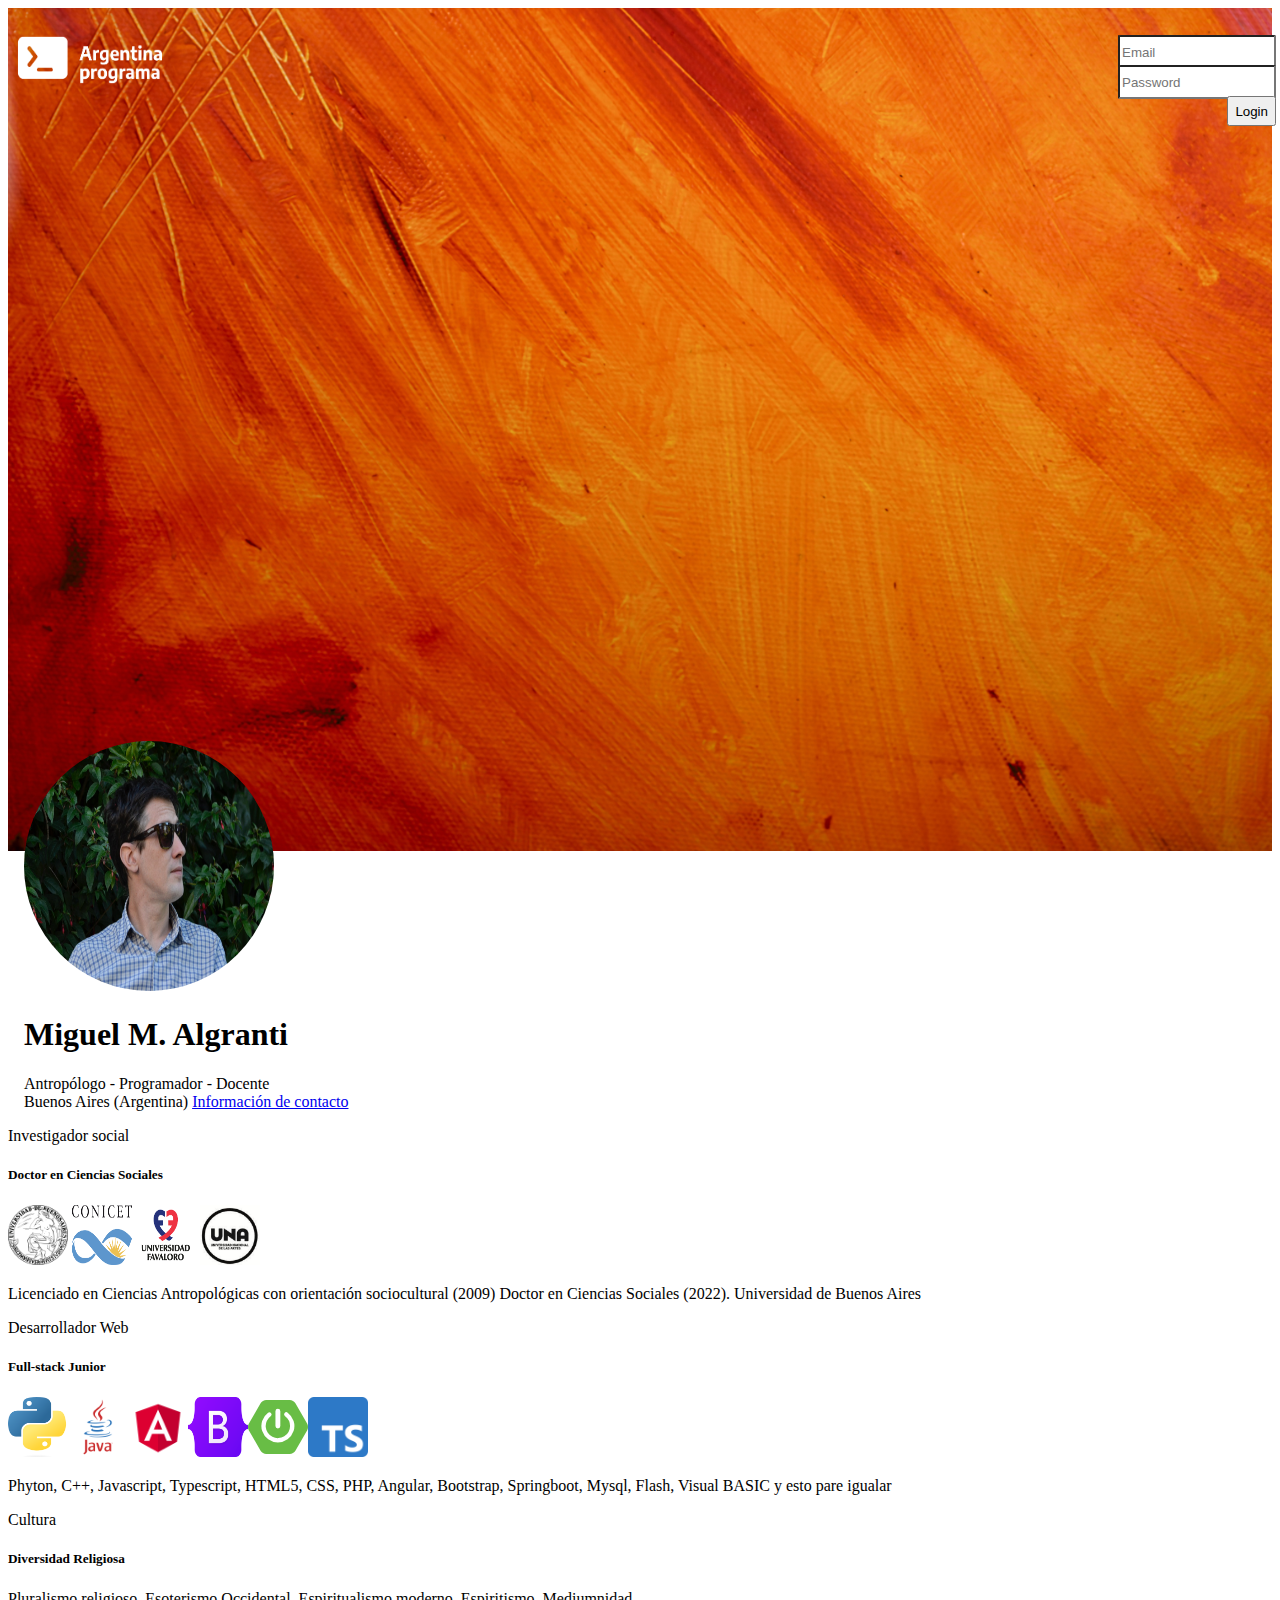
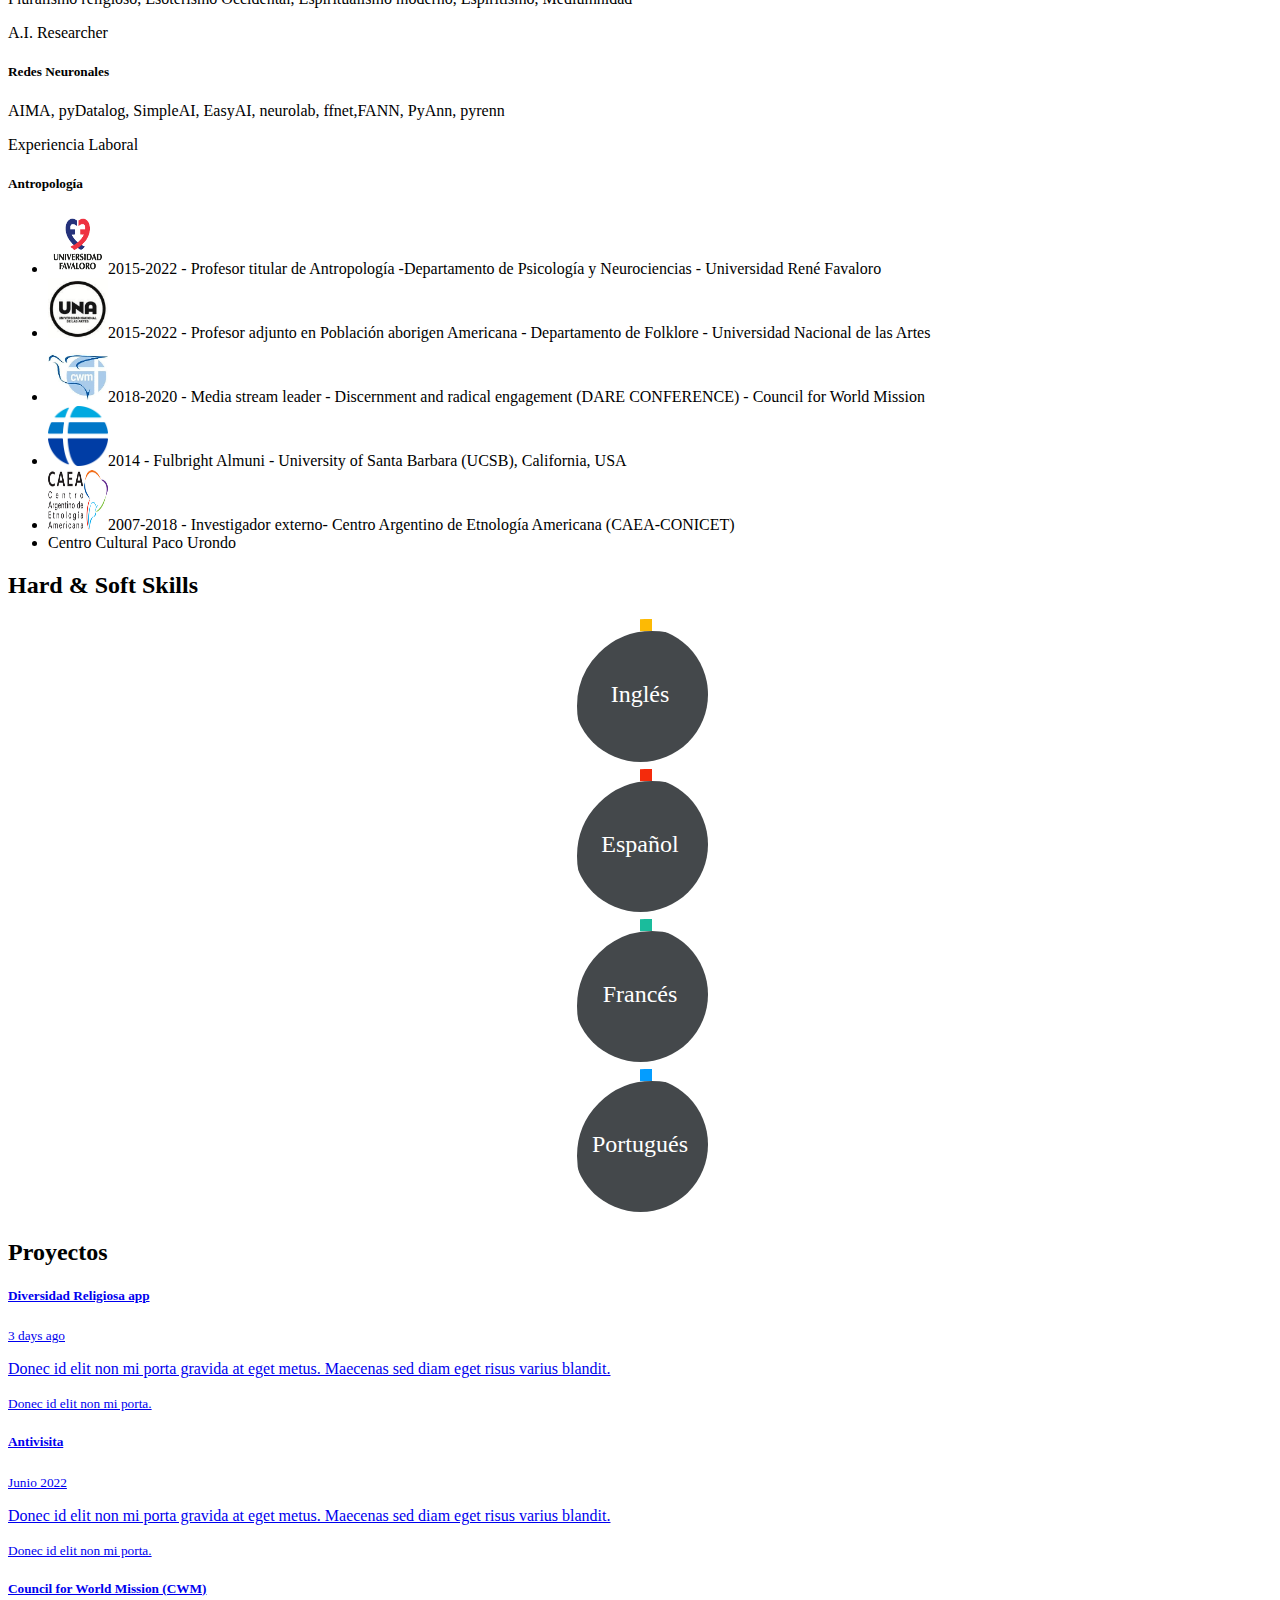
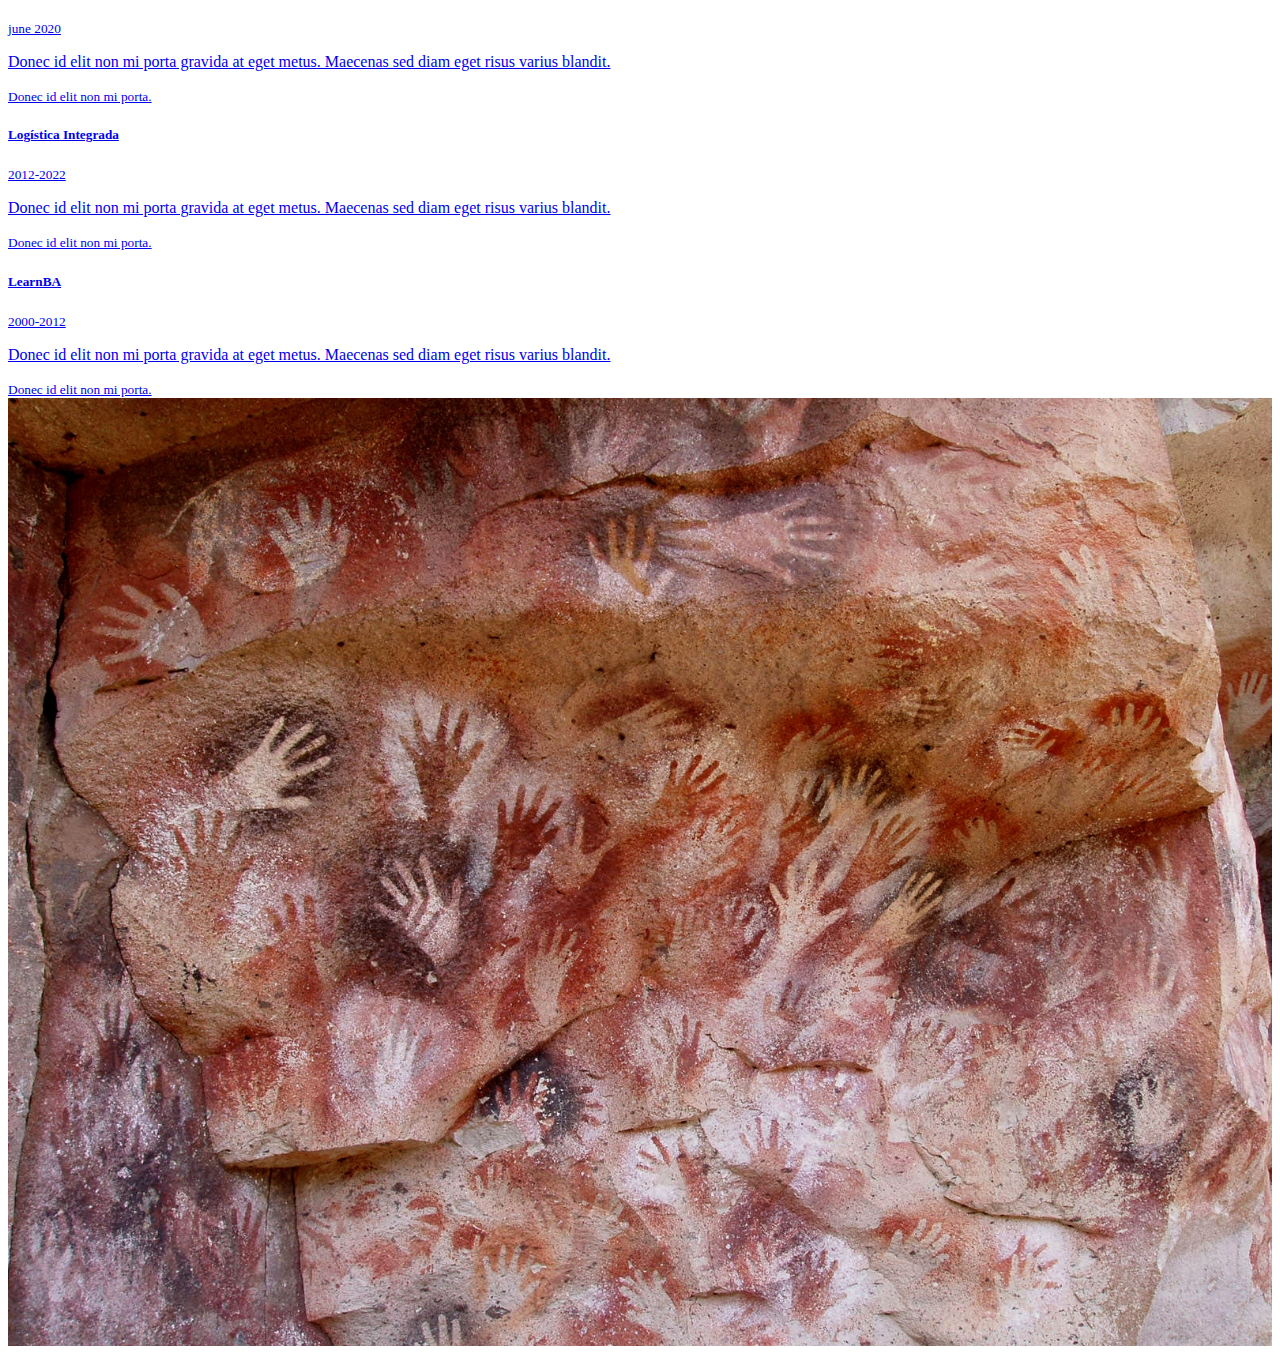
==== index.html @ e8593e4b "y dale pa" ====
<!DOCTYPE html>
<html lang="en">
    <div style="background-color:rgb(255, 255, 255)">
<head>
<meta charset="utf-8">
<title>Miguel Algranti portfolio</title>
<link href="https://cdn.jsdelivr.net/npm/bootstrap@5.2.0-beta1/dist/css/bootstrap.min.css" rel="stylesheet" integrity="sha384-0evHe/X+R7YkIZDRvuzKMRqM+OrBnVFBL6DOitfPri4tjfHxaWutUpFmBp4vmVor" crossorigin="anonymous">
<link rel="stylesheet" type="text/css" href="styles.css">
<script src="https://ajax.googleapis.com/ajax/libs/jquery/1.7.1/jquery.min.js"></script>
<script src="script.js"></script>
</head>
<body>
<div id="card mat-card" id="first-card">
    <div id="profile-background"><img src="background2.jpg"></div>
   
      <input type="email" class="form-control" id="floatingInput" placeholder="Email">
      <input type="password" class="form-control2" id="floatingPassword" placeholder="Password">
      <button type="btn-success" class="login">Login</button>
    </div>
    <div id="AP-img">
      <img class="AP-img" src="logos/APLogo-20-20.png">
  </div>
<div id="info" style="padding: 16px">
<div id="info-img">
    <img class="profile-image" src="jazz.jpeg">
    <div class="btn-edit"><a href="#" class="btn-right"><i class="fa fa-pen"></i></a></div> 
</div>
<div id="info-data">
    <div>
        <h1>Miguel M. Algranti</h1>
        <div id="info-company">Antropólogo - Programador - Docente</div>
        <div id="info-contact">
            <span>Buenos Aires (Argentina)</span>
            <span><a href="#">Información de contacto</a></span></div>
        </div> 
    </div>
</div>
<div class="row">
    <div class="col-sm-6">
<div class="card bg-light mb-3" style="max-width: flex;">
    <div class="card-header">Investigador social</div>
    <div class="card-body">
      <h5 class="card-title">Doctor en Ciencias Sociales</h5><img class="Logo" src="logos/600px-UBA.png">                 
      <img class="Logo" src="logos/800px-Conicet_Logo_con_letras.png"> <img class="Logo" src="logos/LogoUF-vertical-web.png"> <img class="Logo" src="logos/UNA-logo.png">
      <p class="card-text">Licenciado en Ciencias Antropológicas con orientación sociocultural (2009) Doctor en Ciencias Sociales (2022). Universidad de Buenos Aires</p>
    </div>
    </div>
  </div>
  <div class="col-sm-6">
  <div class="card bg-light mb-3" style="max-width: flex;">
    <div class="card-header">Desarrollador Web</div>
    <div class="card-body">
      <h5 class="card-title">Full-stack Junior</h5><img class="Logo" src="logos/Python-logo-notext.png"><img class="Logo" src="logos/java-logo-1.png"><img class="Logo" src="logos/Angular_full_color_logo.png"><img class="Logo" src="logos/Bootstrap_logo.png"><img class="Logo" src="logos/spring-boot-logo.svg"><img class="Logo" src="logos/Typescript_logo_2020.png">
      <p class="card-text">Phyton, C++, Javascript, Typescript, HTML5, CSS, PHP, Angular, Bootstrap, Springboot, Mysql, Flash, Visual BASIC y esto pare igualar</p>
    </div>
    </div>
  </div>
  <div class="col-sm-6">
  <div class="card bg-light mb-3" style="max-width: flex;">
    <div class="card-header">Cultura</div>
    <div class="card-body">
      <h5 class="card-title">Diversidad Religiosa</h5>
      <p class="card-text">Pluralismo religioso, Esoterismo Occidental, Espiritualismo moderno, Espiritismo, Mediumnidad</p>
    </div>
    </div>
  </div>
  <div class="col-sm-6">
    <div class="card bg-light mb-3" style="max-width: flex;">
      <div class="card-header">A.I. Researcher</div>
      <div class="card-body">
        <h5 class="card-title">Redes Neuronales</h5>
        <p class="card-text">AIMA, pyDatalog, SimpleAI, EasyAI, neurolab, ffnet,FANN, PyAnn, pyrenn</p>
      </div>
      </div>
    </div>
    </div>  
  <div>
    <div class="card border-light mb-6" style="max-width: flex;">
      <div class="card-header bg-light border-light">Experiencia Laboral</div>
      <div class="card-body text-dark">
        <h5 class="card-title">Antropología</h5>
        <p class="card-text">
                             <ul class="list-group">
                              <li class="list-group-item"><img class="Logo" src="logos/LogoUF-vertical-web.png">2015-2022 - Profesor titular de Antropología -Departamento de Psicología y Neurociencias - Universidad René Favaloro</li>
                              <li class="list-group-item"><img class="Logo" src="logos/UNA-logo.png">2015-2022 - Profesor adjunto en Población aborigen Americana - Departamento de Folklore - Universidad Nacional de las Artes</li>
                              <li class="list-group-item"><img class="Logo" src="logos/council-for-world-mission-cwm-ltd-squarelogo-1636552220623.png">2018-2020 - Media stream leader - Discernment and radical engagement (DARE CONFERENCE) - Council for World Mission</li>
                              <li class="list-group-item"><img class="Logo" src="logos/fulbright logo.png">2014 - Fulbright Almuni - University of Santa Barbara (UCSB), California, USA </li>
                              <li class="list-group-item"><img class="Logo" src="logos/logo-caea.png">2007-2018 - Investigador externo- Centro Argentino de Etnología Americana (CAEA-CONICET)</li>
                              <li class="list-group-item">Centro Cultural Paco Urondo</li>
                              
                            </ul>
        </p>
      </div>
  </div>
</div>  <h2> Hard & Soft Skills</h2>
<div class="row">
  <div class="col-md-3 col-sm-6">
      <div class="progress yellow">
          <span class="progress-left">
              <span class="progress-bar"></span>
          </span>
          <span class="progress-right">
              <span class="progress-bar"></span>
          </span>
          <div class="progress-value">Inglés</div>
      </div>
  </div>
  <div class="col-md-3 col-sm-6">
    <div class="progress red">
        <span class="progress-left">
            <span class="progress-bar"></span>
        </span>
        <span class="progress-right">
            <span class="progress-bar"></span>
        </span>
        <div class="progress-value">Español</div>
    </div>
  
</div>
  <div class="col-md-3 col-sm-6">
      <div class="progress green">
          <span class="progress-left">
              <span class="progress-bar"></span>
          </span>
          <span class="progress-right">
              <span class="progress-bar"></span>
          </span>
          <div class="progress-value">Francés</div>
      </div>
    
</div>
<div class="col-md-3 col-sm-6">
      <div class="progress blue">
          <span class="progress-left">
              <span class="progress-bar"></span>
          </span>
          <span class="progress-right">
              <span class="progress-bar"></span>
          </span>
          <div class="progress-value">Portugués</div>
      </div>
    
</div>
<h2>Proyectos</h2>
<div class="list-group"> 
  <a href="#!" class="list-group-item list-group-item-action flex-column align-items-start">
    <div class="d-flex w-100 justify-content-between">
      <h5 class="mb-1">Diversidad Religiosa app</h5>
      <small>3 days ago</small>
    </div>
    <p class="mb-1">Donec id elit non mi porta gravida at eget metus. Maecenas sed diam eget risus varius blandit.</p>
    <small>Donec id elit non mi porta.</small>
  </a>
  <a href="#!" class="list-group-item list-group-item-action flex-column align-items-start">
    <div class="d-flex w-100 justify-content-between">
      <h5 class="mb-1">Antivisita</h5>
      <small class="text-muted">Junio 2022</small>
    </div>
    <p class="mb-1">Donec id elit non mi porta gravida at eget metus. Maecenas sed diam eget risus varius blandit.</p>
    <small class="text-muted">Donec id elit non mi porta.</small>
  </a>
  <a href="#!" class="list-group-item list-group-item-action flex-column align-items-start">
    <div class="d-flex w-100 justify-content-between">
      <h5 class="mb-1">Council for World Mission (CWM)</h5>
      <small class="text-muted">june 2020</small>
    </div>
    <p class="mb-1">Donec id elit non mi porta gravida at eget metus. Maecenas sed diam eget risus varius blandit.</p>
    <small class="text-muted">Donec id elit non mi porta.</small>
  </a>
  <a href="#!" class="list-group-item list-group-item-action flex-column align-items-start">
    <div class="d-flex w-100 justify-content-between">
      <h5 class="mb-1">Logística Integrada</h5>
      <small class="text-muted">2012-2022</small>
    </div>
    <p class="mb-1">Donec id elit non mi porta gravida at eget metus. Maecenas sed diam eget risus varius blandit.</p>
    <small class="text-muted">Donec id elit non mi porta.</small>
  </a>
  <a href="#!" class="list-group-item list-group-item-action flex-column align-items-start">
    <div class="d-flex w-100 justify-content-between">
      <h5 class="mb-1">LearnBA</h5>
      <small class="text-muted">2000-2012</small>
    </div>
    <p class="mb-1">Donec id elit non mi porta gravida at eget metus. Maecenas sed diam eget risus varius blandit.</p>
    <small class="text-muted">Donec id elit non mi porta.</small>
  </a>
</div>
</div>
<div id="profile-background"><img src="SantaCruz-CuevaManos-P2210651b.jpg"></div>

</body>
</html>
---- styles.css ----
.mat-card {
    border-radius: 50px;
    margin: 10px 10px;
    padding: 20px;
    border-color: rgb(5, 5, 5);
}
.matcard#first-card {
    padding: 0;
}

div#profile-background {
    display: 80%;
    z-index: 2;
}
div#profile-background img {
    width: 100%;
 
}
.profile-image {
    border-radius: 50%;
    width: 250px;
    height: 250px;
    margin-top: -130px;
    margin-left: 0;
    z-index: 1;

}
.form-control {
    border-radius: 2%;
    width: 150px;
    height: 28px;
    z-index: 0;
    position: absolute;
    top:35px;
    right:4px;

}
.form-control2 {
    border-radius: 2%;
    width: 150px;
    height: 28px;
    z-index: 0;
    position: absolute;
    top:65px;
    right:4px;

}
.login {
    color:#1abc9c 
    width: 150px;
    height: 30px;
    z-index: 0;
    position: absolute;
    top:96px;
    right:4px;

}
.AP-img {
    border-radius: 100%;
    width: 180px;
    height: 120px;
    z-index: 0;
    margin-top: 0;
    margin-right: 0;
    position: absolute;
    top:0;
    left:0;

} 
.Logo {
    border-radius: 100;
    width: 60px;
    height: 60px;
    z-index: 0;
    margin-top: 0;
    margin-right: 0;
    position: relative;
    top:0;
    right:0;
}

div#info-actions {
    display: flex;
}
#demo {
    -webkit-box-shadow: 5px 5px 15px 5px #000000; 
    box-shadow: 5px 5px 15px 5px #000000;
    }
    #demo {
     background-color: #1C6EA4;
     display: block;
     margin: flex auto 10px;
     width: flex;
     height: flex;
     color: #FFF;
     padding: flex;
    }
    .progress{
        width: 150px;
        height: 150px;
        line-height: 150px;
        background: none;
        margin: 0 auto;
        box-shadow: none;
        position: relative;
    }
    .progress:after{
        content: "";
        width: 100%;
        height: 100%;
        border-radius: 50%;
        border: 12px solid #fff;
        position: absolute;
        top: 0;
        left: 0;
    }
    .progress > span{
        width: 50%;
        height: 100%;
        overflow: hidden;
        position: absolute;
        top: 0;
        z-index: 1;
    }
    .progress .progress-left{
        left: 0;
    }
    .progress .progress-bar{
        width: 100%;
        height: 100%;
        background: none;
        border-width: 12px;
        border-style: solid;
        position: absolute;
        top: 0;
    }
    .progress .progress-left .progress-bar{
        left: 100%;
        border-top-right-radius: 80px;
        border-bottom-right-radius: 80px;
        border-left: 0;
        -webkit-transform-origin: center left;
        transform-origin: center left;
    }
    .progress .progress-right{
        right: 0;
    }
    .progress .progress-right .progress-bar{
        left: -100%;
        border-top-left-radius: 80px;
        border-bottom-left-radius: 80px;
        border-right: 0;
        -webkit-transform-origin: center right;
        transform-origin: center right;
        animation: loading-1 1.8s linear forwards;
    }
    .progress .progress-value{
        width: 90%;
        height: 90%;
        border-radius: 50%;
        background: #44484b;
        font-size: 24px;
        color: #fff;
        line-height: 135px;
        text-align: center;
        position: absolute;
        top: 5%;
        left: 5%;
    }
    .progress.blue .progress-bar{
        border-color: #049dff;
    }
    .progress.blue .progress-left .progress-bar{
        animation: loading-2 1.5s linear forwards 1.8s;
    }
    .progress.yellow .progress-bar{
        border-color: #fdba04;
    }
    .progress.yellow .progress-left .progress-bar{
        animation: loading-3 1s linear forwards 1.8s;
    }
    .progress.pink .progress-bar{
        border-color: #ed687c;
    }
    .progress.pink .progress-left .progress-bar{
        animation: loading-4 0.4s linear forwards 1.8s;
    }
    .progress.green .progress-bar{
        border-color: #1abc9c;
    }
.progress.red .progress-bar{
    border-color: #f42b0c;
}
    .progress.green .progress-left .progress-bar{
        animation: loading-5 1.2s linear forwards 1.8s;
    }
    @keyframes loading-1{
        0%{
            -webkit-transform: rotate(0deg);
            transform: rotate(0deg);
        }
        100%{
            -webkit-transform: rotate(180deg);
            transform: rotate(180deg);
        }
    }
    @keyframes loading-2{
        0%{
            -webkit-transform: rotate(0deg);
            transform: rotate(0deg);
        }
        100%{
            -webkit-transform: rotate(144deg);
            transform: rotate(144deg);
        }
    }
    @keyframes loading-3{
        0%{
            -webkit-transform: rotate(0deg);
            transform: rotate(0deg);
        }
        100%{
            -webkit-transform: rotate(90deg);
            transform: rotate(90deg);
        }
    }
    @keyframes loading-4{
        0%{
            -webkit-transform: rotate(0deg);
            transform: rotate(0deg);
        }
        100%{
            -webkit-transform: rotate(36deg);
            transform: rotate(36deg);
        }
    }
    @keyframes loading-5{
        0%{
            -webkit-transform: rotate(0deg);
            transform: rotate(0deg);
        }
        100%{
            -webkit-transform: rotate(126deg);
            transform: rotate(126deg);
        }
    }
    @media only screen and (max-width: 990px){
        .progress{ margin-bottom: 20px; }
    }
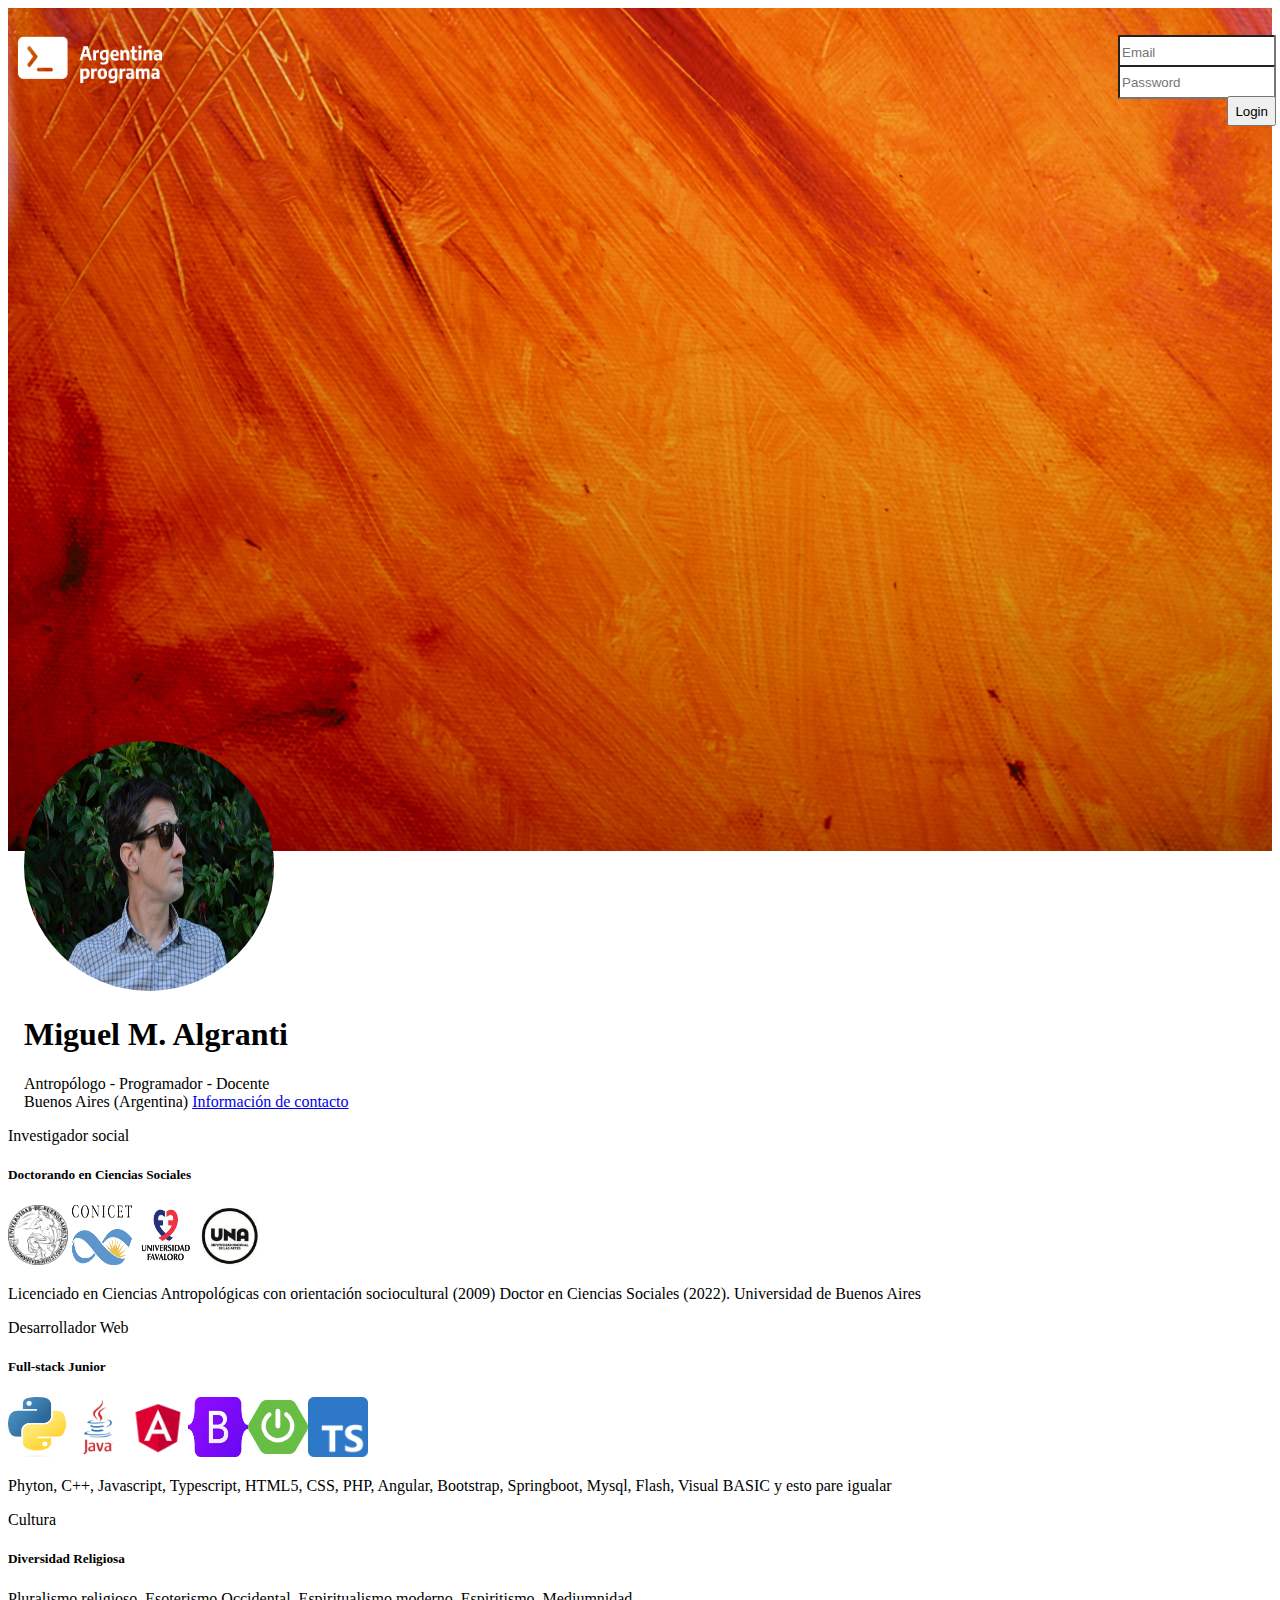
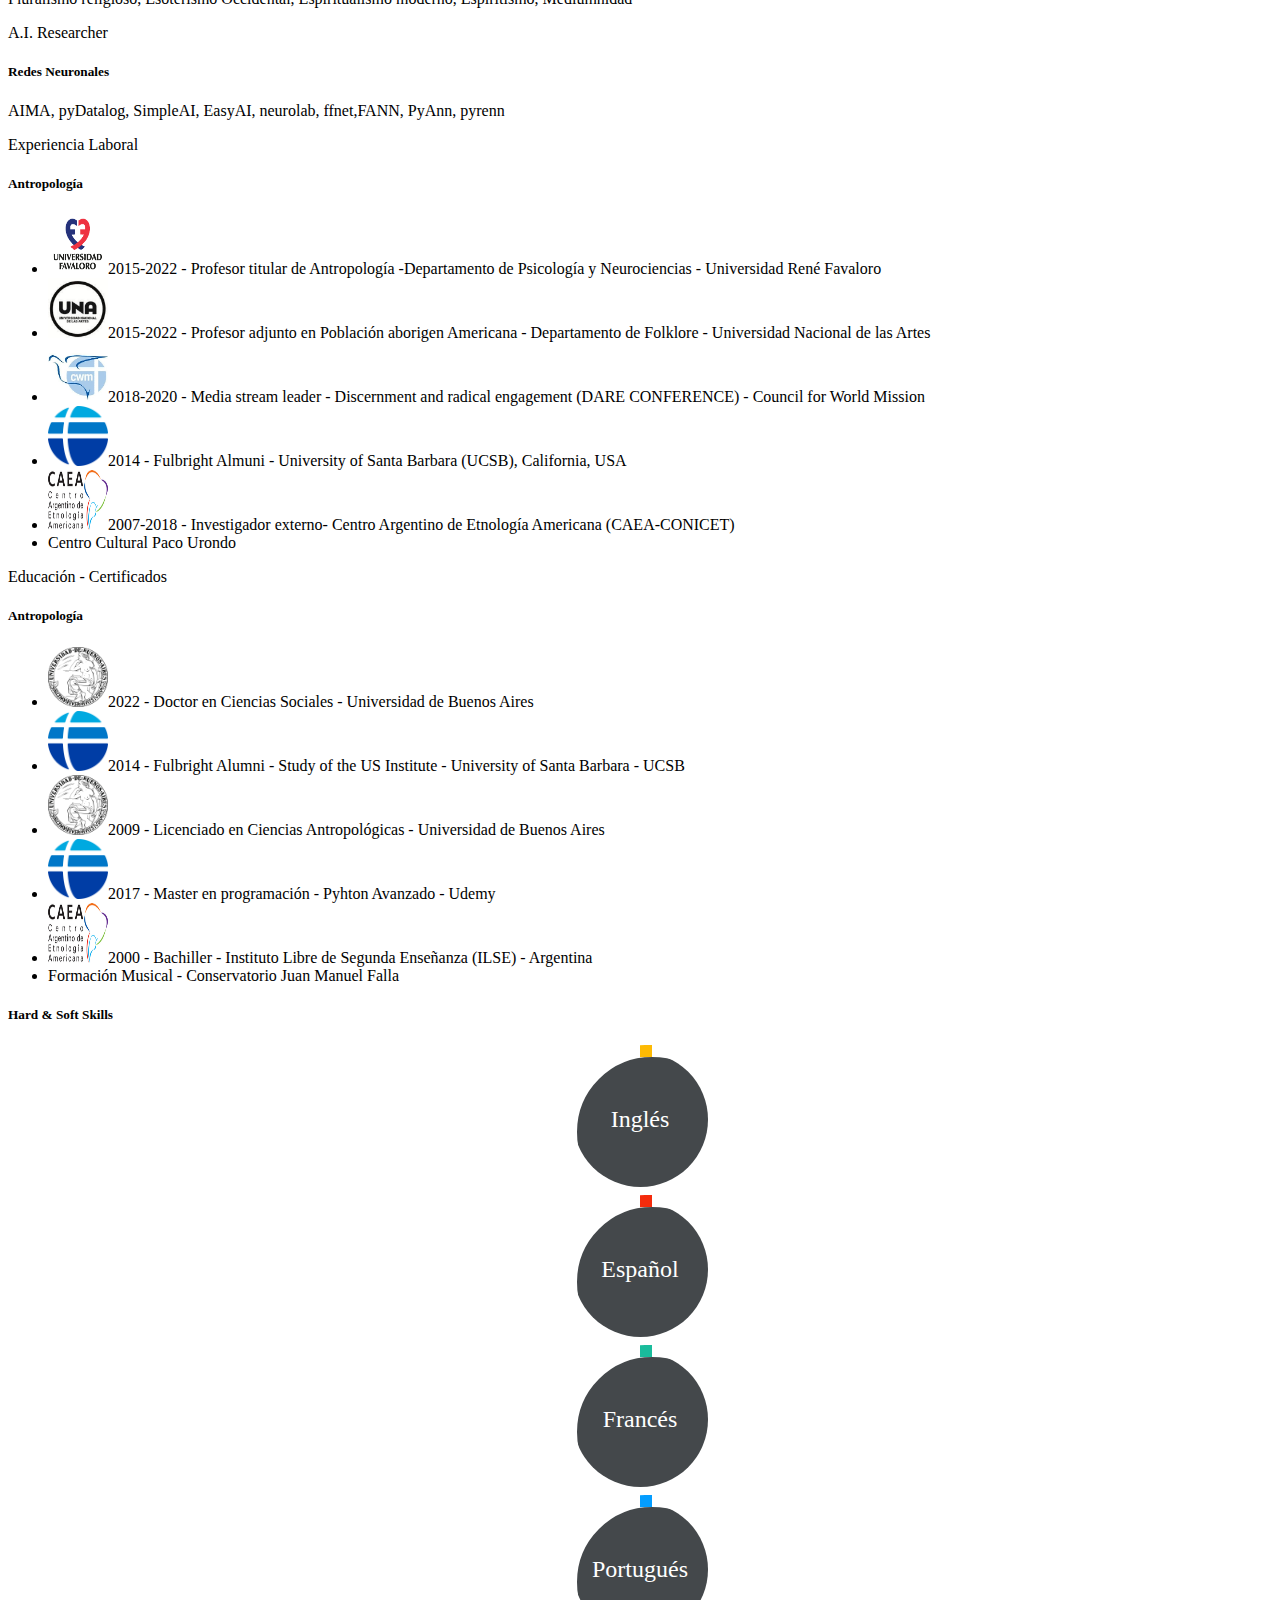
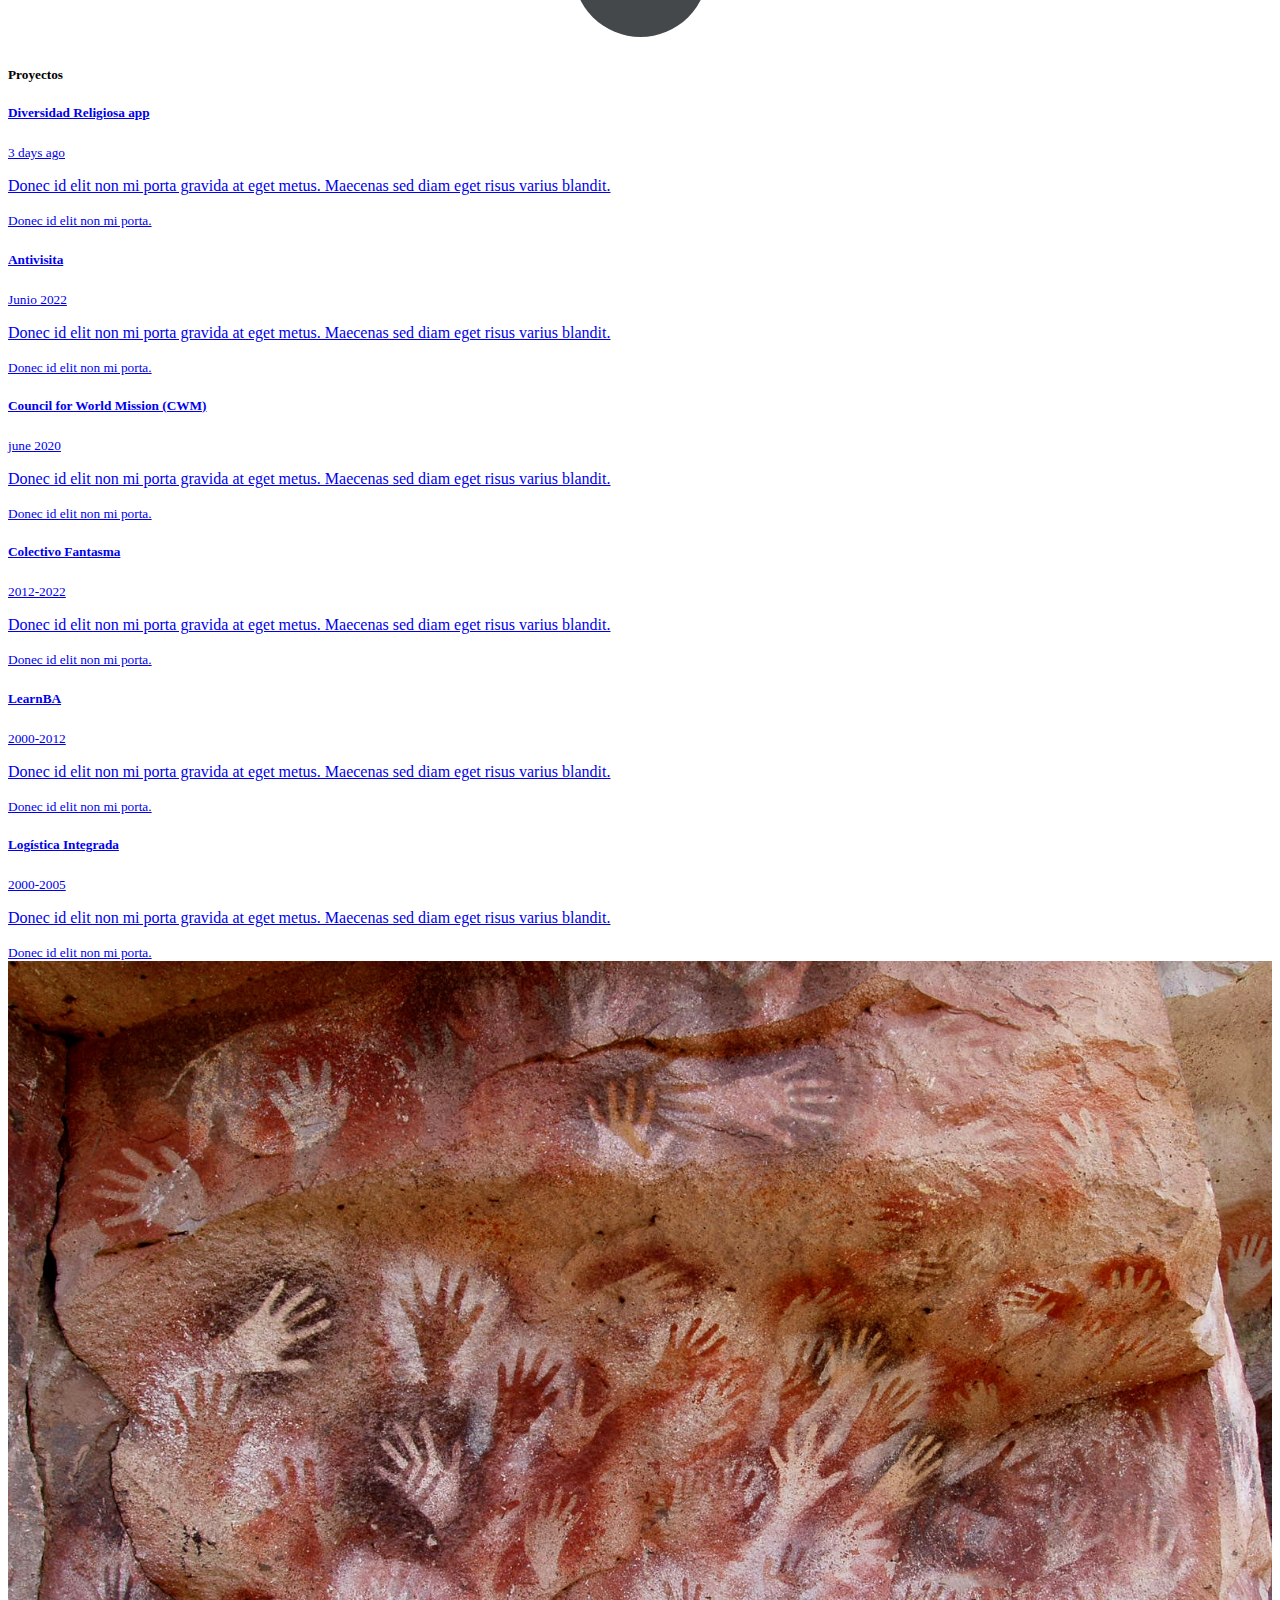
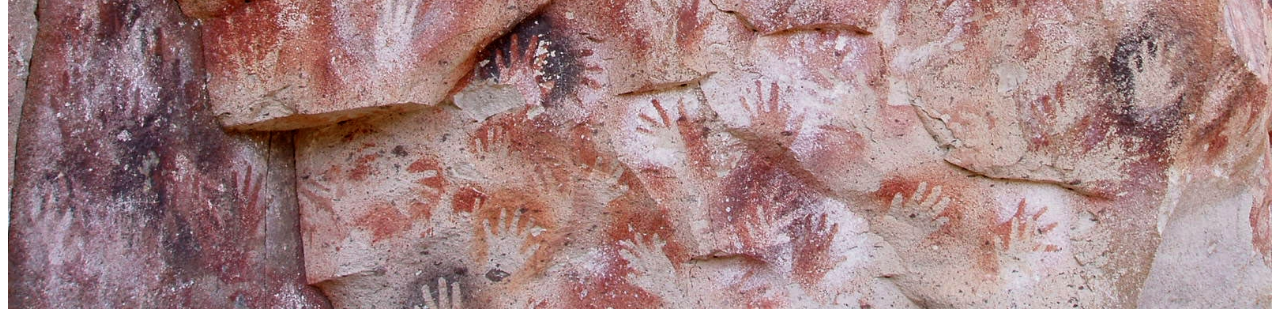
==== commit bdbe2f6f: "y va" ====
--- a/index.html
+++ b/index.html
@@ -40,7 +40,7 @@
 <div class="card bg-light mb-3" style="max-width: flex;">
     <div class="card-header">Investigador social</div>
     <div class="card-body">
-      <h5 class="card-title">Doctor en Ciencias Sociales</h5><img class="Logo" src="logos/600px-UBA.png">                 
+      <h5 class="card-title">Doctorando en Ciencias Sociales</h5><img class="Logo" src="logos/600px-UBA.png">                 
       <img class="Logo" src="logos/800px-Conicet_Logo_con_letras.png"> <img class="Logo" src="logos/LogoUF-vertical-web.png"> <img class="Logo" src="logos/UNA-logo.png">
       <p class="card-text">Licenciado en Ciencias Antropológicas con orientación sociocultural (2009) Doctor en Ciencias Sociales (2022). Universidad de Buenos Aires</p>
     </div>
@@ -92,7 +92,25 @@
         </p>
       </div>
   </div>
-</div>  <h2> Hard & Soft Skills</h2>
+  <div>
+    <div class="card border-light mb-6" style="max-width: flex;">
+      <div class="card-header bg-light border-light">Educación - Certificados</div>
+      <div class="card-body text-dark">
+        <h5 class="card-title">Antropología</h5>
+        <p class="card-text">
+                             <ul class="list-group">
+                              <li class="list-group-item"><img class="Logo" src="logos/600px-UBA.png">2022 - Doctor en Ciencias Sociales - Universidad de Buenos Aires</li>
+                              <li class="list-group-item"><img class="Logo" src="logos/fulbright logo.png">2014 - Fulbright Alumni - Study of the US Institute - University of Santa Barbara - UCSB</li>
+                              <li class="list-group-item"><img class="Logo" src="logos/600px-UBA.png">2009 - Licenciado en Ciencias Antropológicas - Universidad de Buenos Aires</li>
+                              <li class="list-group-item"><img class="Logo" src="logos/fulbright logo.png">2017 - Master en programación - Pyhton Avanzado -  Udemy</li>
+                              <li class="list-group-item"><img class="Logo" src="logos/logo-caea.png">2000 - Bachiller - Instituto Libre de Segunda Enseñanza (ILSE) - Argentina</li>
+                              <li class="list-group-item">Formación Musical - Conservatorio Juan Manuel Falla</li>
+                              
+                            </ul>
+        </p>
+      </div>
+  </div>
+</div>  <h5> Hard & Soft Skills</h5>
 <div class="row">
   <div class="col-md-3 col-sm-6">
       <div class="progress yellow">
@@ -141,7 +159,7 @@
       </div>
     
 </div>
-<h2>Proyectos</h2>
+<h5>Proyectos</h5>
 <div class="list-group"> 
   <a href="#!" class="list-group-item list-group-item-action flex-column align-items-start">
     <div class="d-flex w-100 justify-content-between">
@@ -169,7 +187,7 @@
   </a>
   <a href="#!" class="list-group-item list-group-item-action flex-column align-items-start">
     <div class="d-flex w-100 justify-content-between">
-      <h5 class="mb-1">Logística Integrada</h5>
+      <h5 class="mb-1">Colectivo Fantasma</h5>
       <small class="text-muted">2012-2022</small>
     </div>
     <p class="mb-1">Donec id elit non mi porta gravida at eget metus. Maecenas sed diam eget risus varius blandit.</p>
@@ -179,6 +197,14 @@
     <div class="d-flex w-100 justify-content-between">
       <h5 class="mb-1">LearnBA</h5>
       <small class="text-muted">2000-2012</small>
+    </div>
+    <p class="mb-1">Donec id elit non mi porta gravida at eget metus. Maecenas sed diam eget risus varius blandit.</p>
+    <small class="text-muted">Donec id elit non mi porta.</small>
+  </a>
+  <a href="#!" class="list-group-item list-group-item-action flex-column align-items-start">
+    <div class="d-flex w-100 justify-content-between">
+      <h5 class="mb-1">Logística Integrada</h5>
+      <small class="text-muted">2000-2005</small>
     </div>
     <p class="mb-1">Donec id elit non mi porta gravida at eget metus. Maecenas sed diam eget risus varius blandit.</p>
     <small class="text-muted">Donec id elit non mi porta.</small>
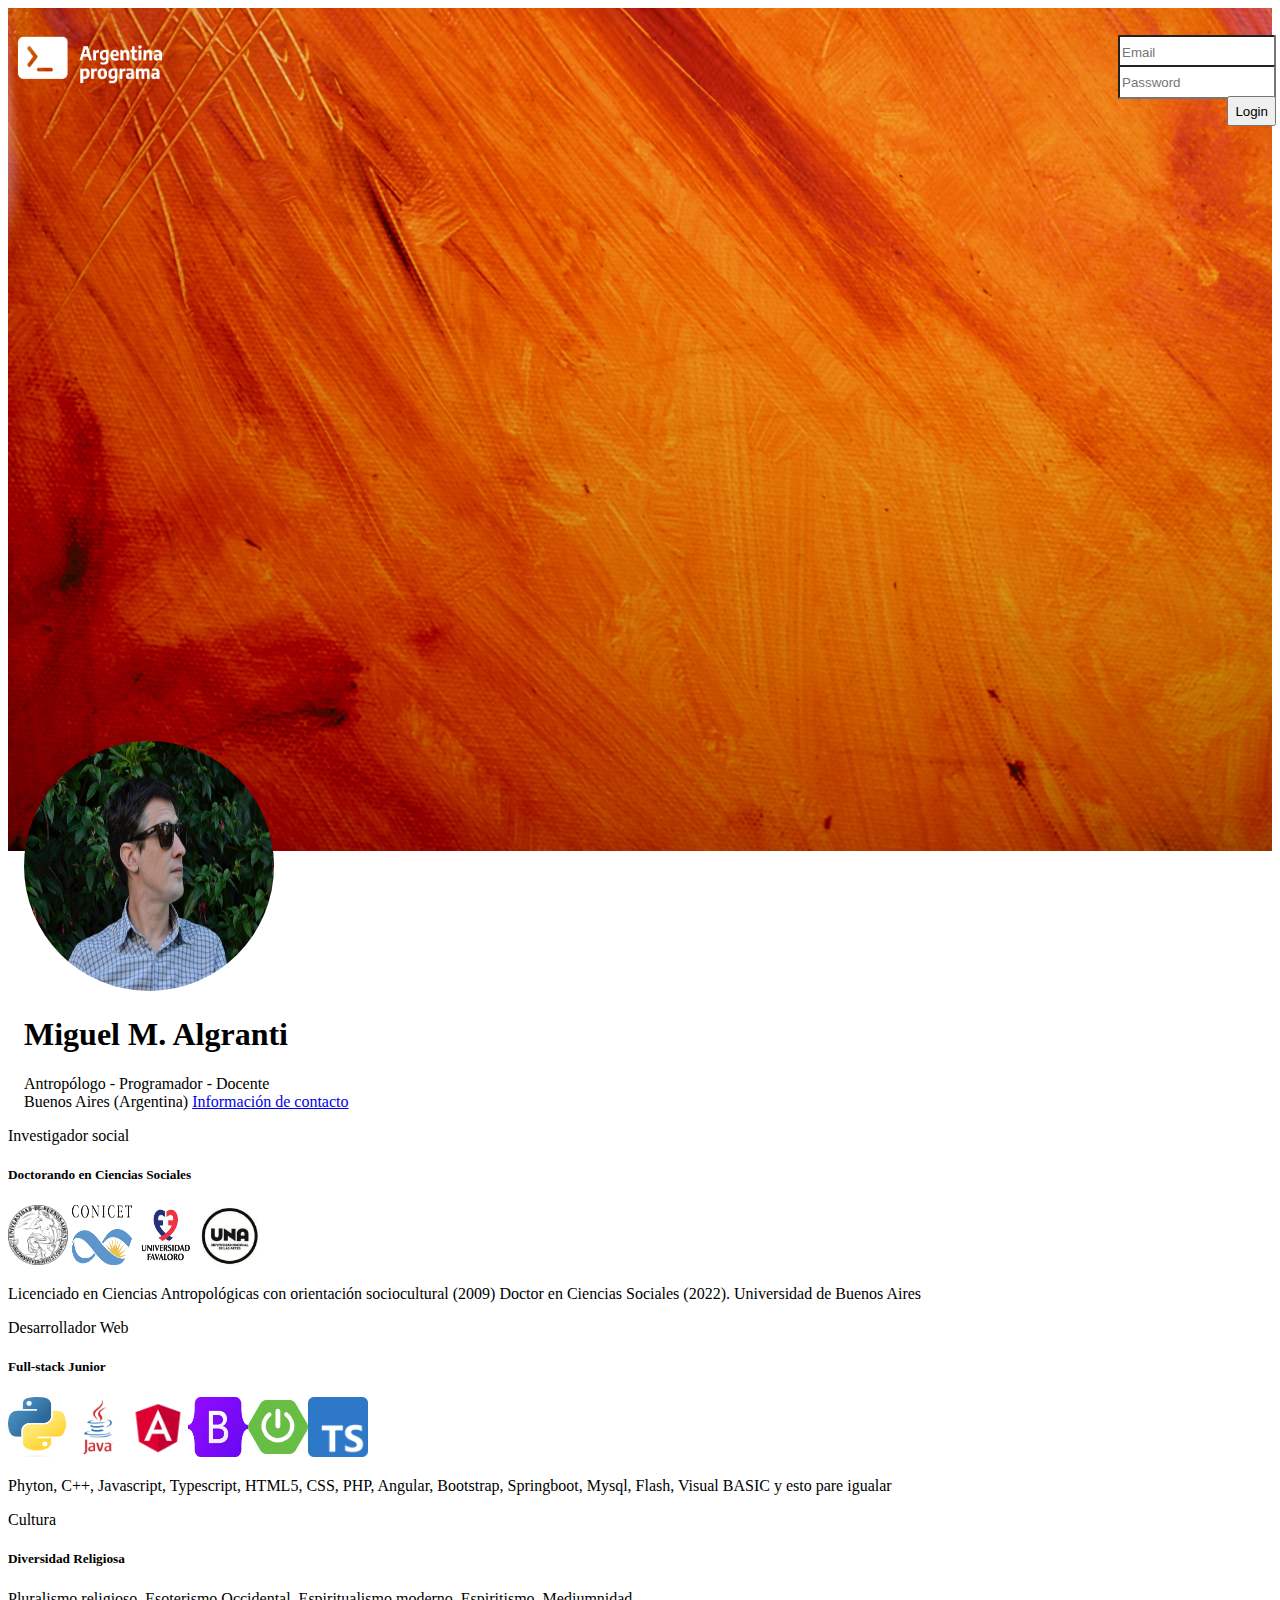
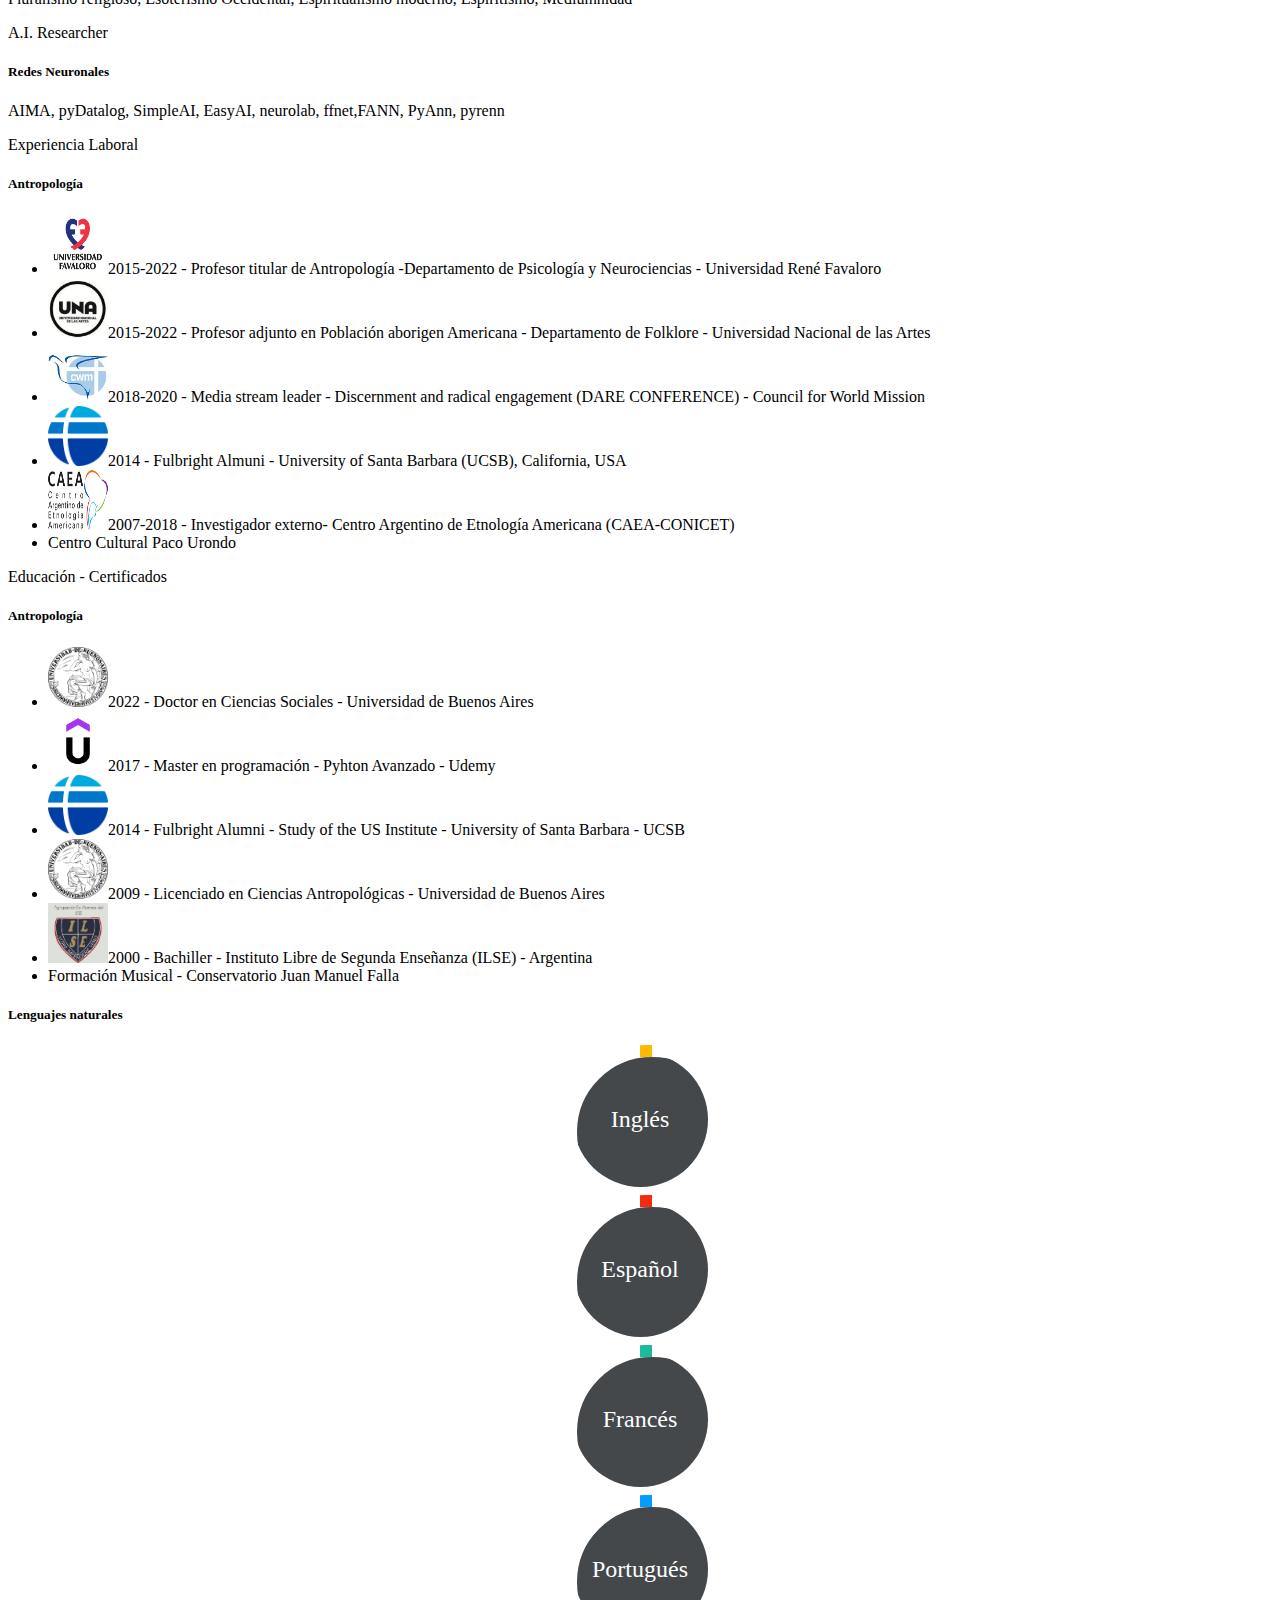
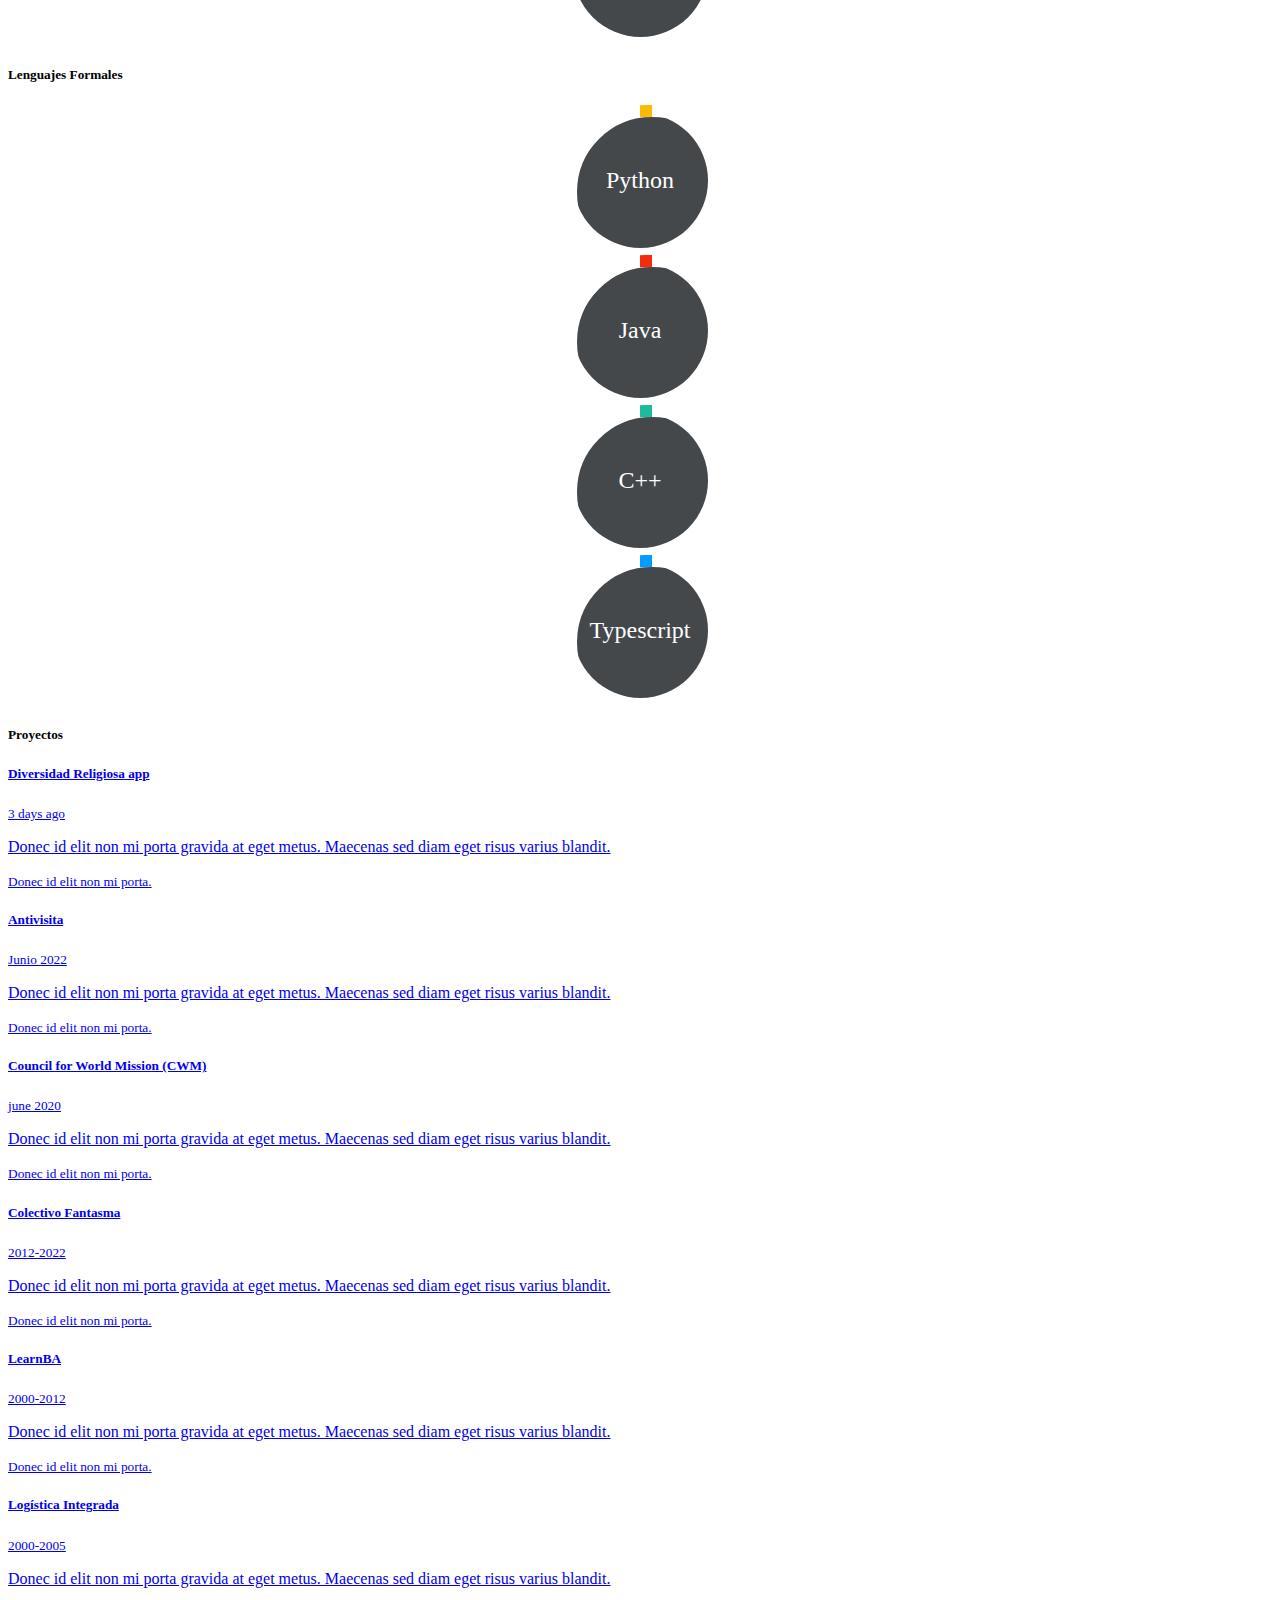
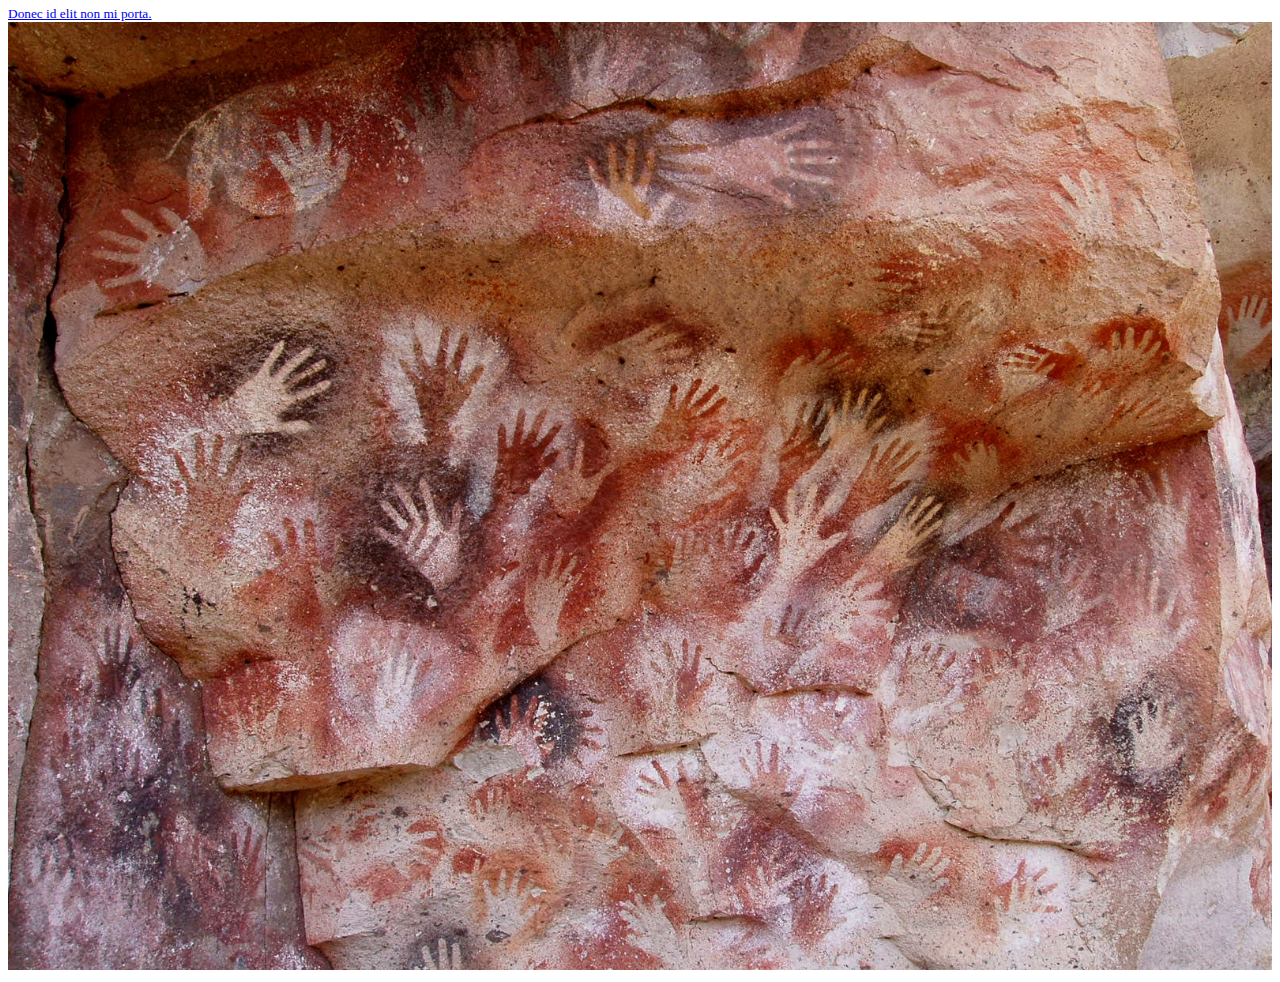
==== commit fa349b05: "dale que va" ====
--- a/index.html
+++ b/index.html
@@ -100,17 +100,17 @@
         <p class="card-text">
                              <ul class="list-group">
                               <li class="list-group-item"><img class="Logo" src="logos/600px-UBA.png">2022 - Doctor en Ciencias Sociales - Universidad de Buenos Aires</li>
+                              <li class="list-group-item"><img class="Logo" src="logos/udemy-logo.png">2017 - Master en programación - Pyhton Avanzado -  Udemy</li>
                               <li class="list-group-item"><img class="Logo" src="logos/fulbright logo.png">2014 - Fulbright Alumni - Study of the US Institute - University of Santa Barbara - UCSB</li>
                               <li class="list-group-item"><img class="Logo" src="logos/600px-UBA.png">2009 - Licenciado en Ciencias Antropológicas - Universidad de Buenos Aires</li>
-                              <li class="list-group-item"><img class="Logo" src="logos/fulbright logo.png">2017 - Master en programación - Pyhton Avanzado -  Udemy</li>
-                              <li class="list-group-item"><img class="Logo" src="logos/logo-caea.png">2000 - Bachiller - Instituto Libre de Segunda Enseñanza (ILSE) - Argentina</li>
+                              <li class="list-group-item"><img class="Logo" src="logos/logoilse2.png">2000 - Bachiller - Instituto Libre de Segunda Enseñanza (ILSE) - Argentina</li>
                               <li class="list-group-item">Formación Musical - Conservatorio Juan Manuel Falla</li>
                               
                             </ul>
         </p>
       </div>
   </div>
-</div>  <h5> Hard & Soft Skills</h5>
+</div>  <h5> Lenguajes naturales</h5>
 <div class="row">
   <div class="col-md-3 col-sm-6">
       <div class="progress yellow">
@@ -146,7 +146,7 @@
           <div class="progress-value">Francés</div>
       </div>
     
-</div>
+</div> 
 <div class="col-md-3 col-sm-6">
       <div class="progress blue">
           <span class="progress-left">
@@ -156,6 +156,54 @@
               <span class="progress-bar"></span>
           </span>
           <div class="progress-value">Portugués</div>
+      </div>
+    
+</div>   <h5> Lenguajes Formales</h5>
+<div class="row">
+  <div class="col-md-3 col-sm-6">
+      <div class="progress yellow">
+          <span class="progress-left">
+              <span class="progress-bar"></span>
+          </span>
+          <span class="progress-right">
+              <span class="progress-bar"></span>
+          </span>
+          <div class="progress-value">Python</div>
+      </div>
+  </div>
+  <div class="col-md-3 col-sm-6">
+    <div class="progress red">
+        <span class="progress-left">
+            <span class="progress-bar"></span>
+        </span>
+        <span class="progress-right">
+            <span class="progress-bar"></span>
+        </span>
+        <div class="progress-value">Java</div>
+    </div>
+  
+</div>
+  <div class="col-md-3 col-sm-6">
+      <div class="progress green">
+          <span class="progress-left">
+              <span class="progress-bar"></span>
+          </span>
+          <span class="progress-right">
+              <span class="progress-bar"></span>
+          </span>
+          <div class="progress-value">C++</div>
+      </div>
+    
+</div>
+<div class="col-md-3 col-sm-6">
+      <div class="progress blue">
+          <span class="progress-left">
+              <span class="progress-bar"></span>
+          </span>
+          <span class="progress-right">
+              <span class="progress-bar"></span>
+          </span>
+          <div class="progress-value">Typescript</div>
       </div>
     
 </div>
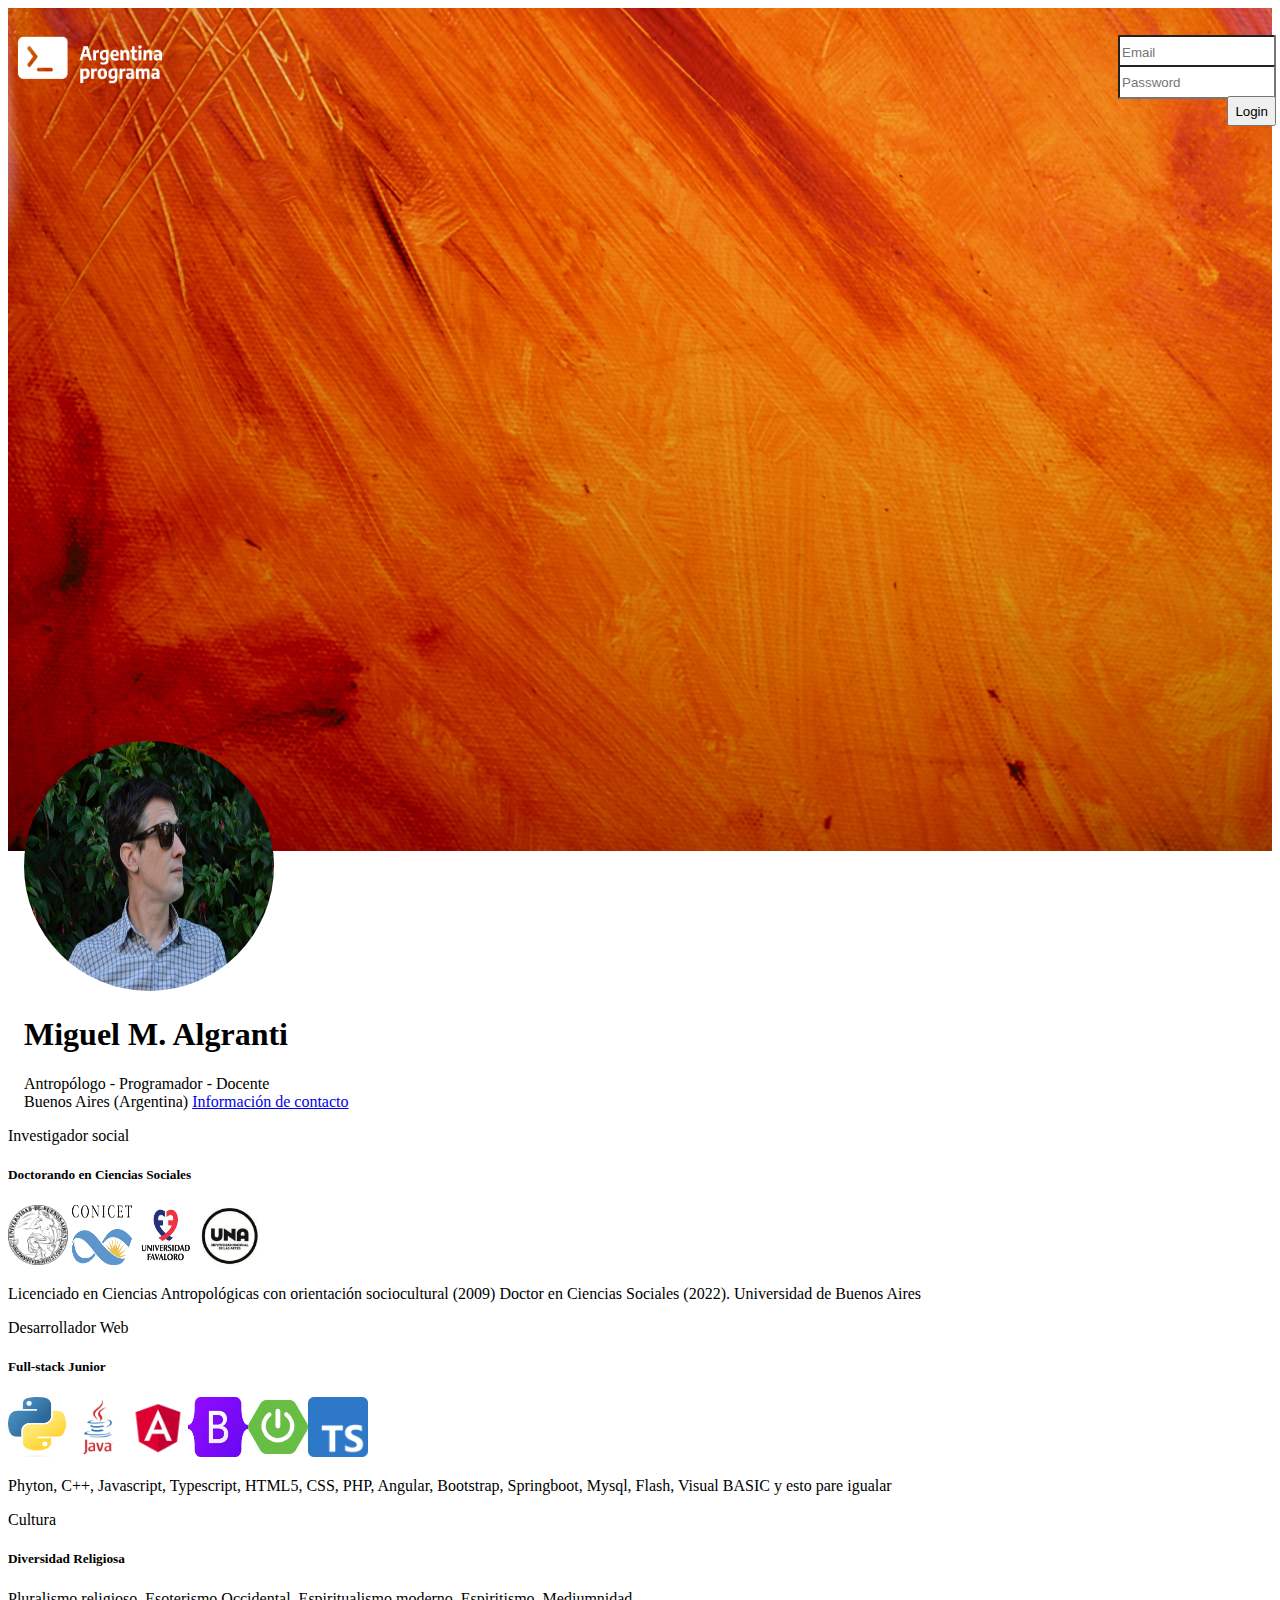
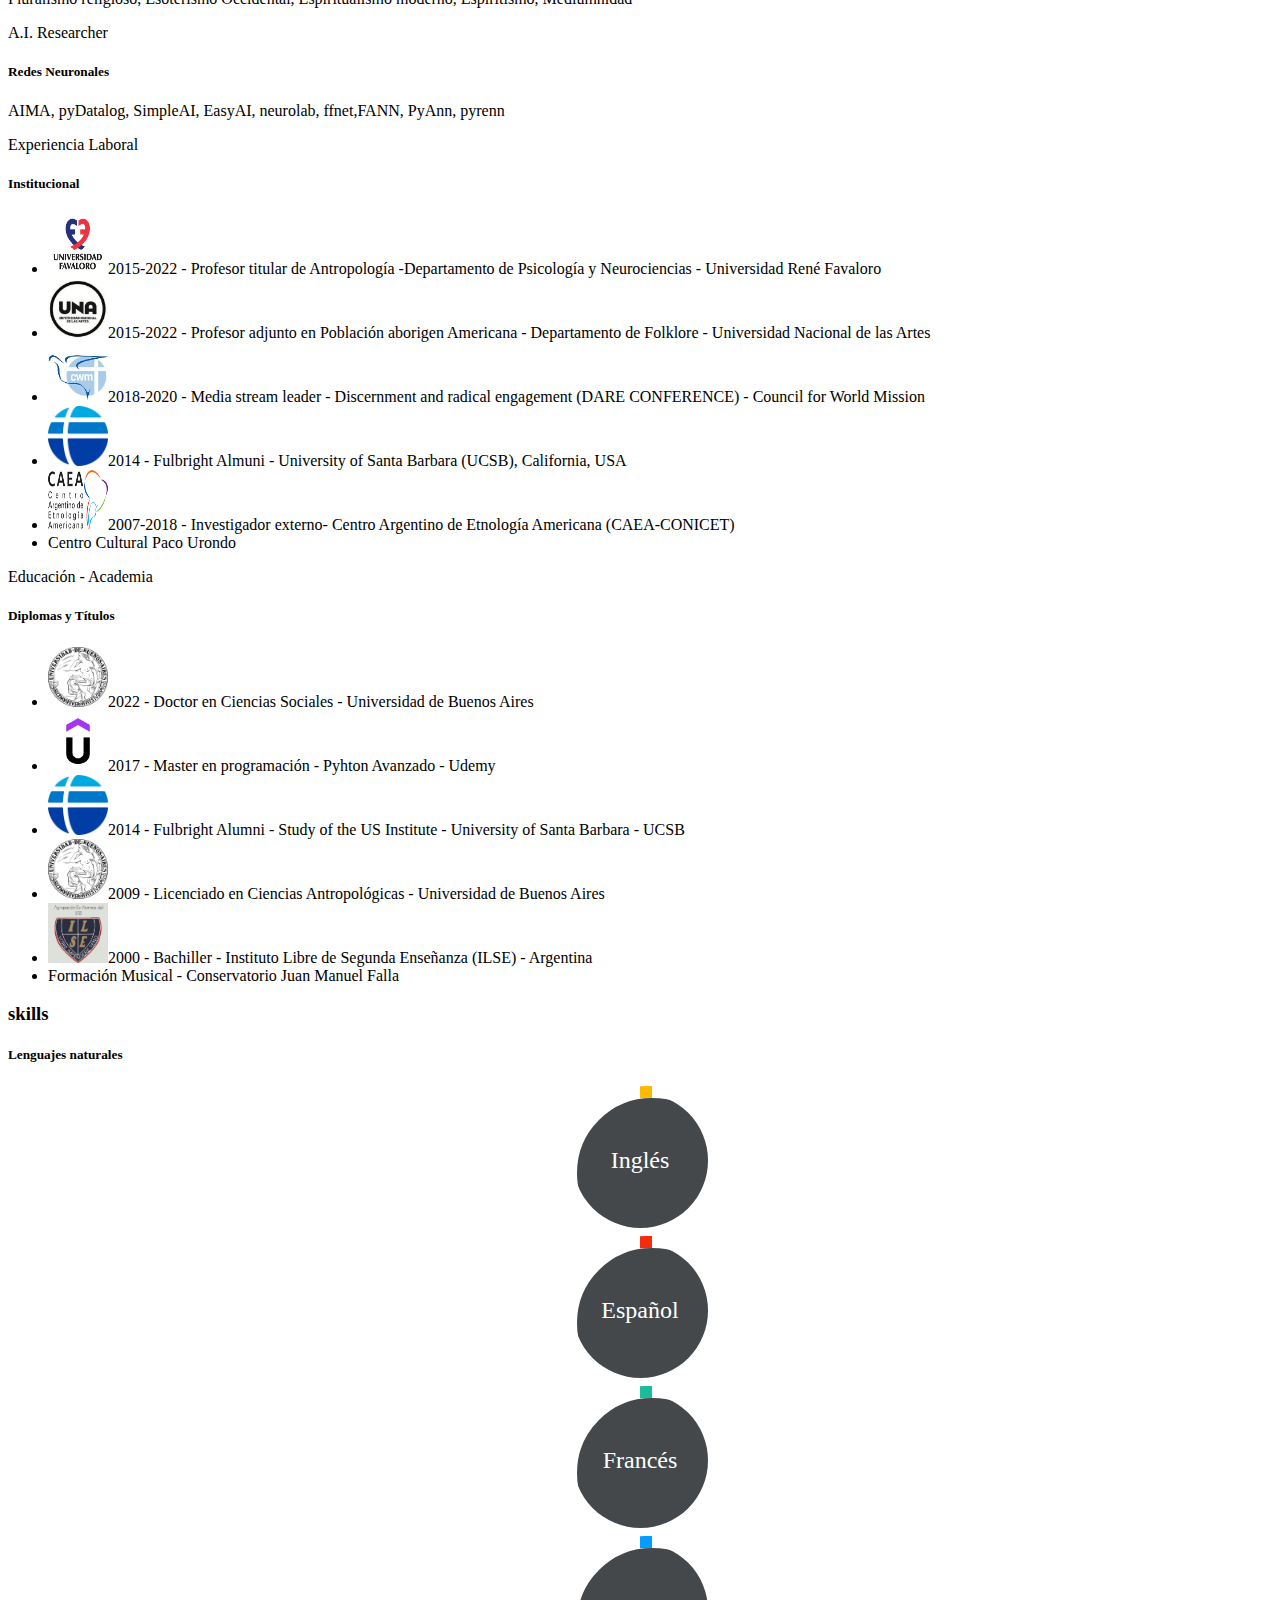
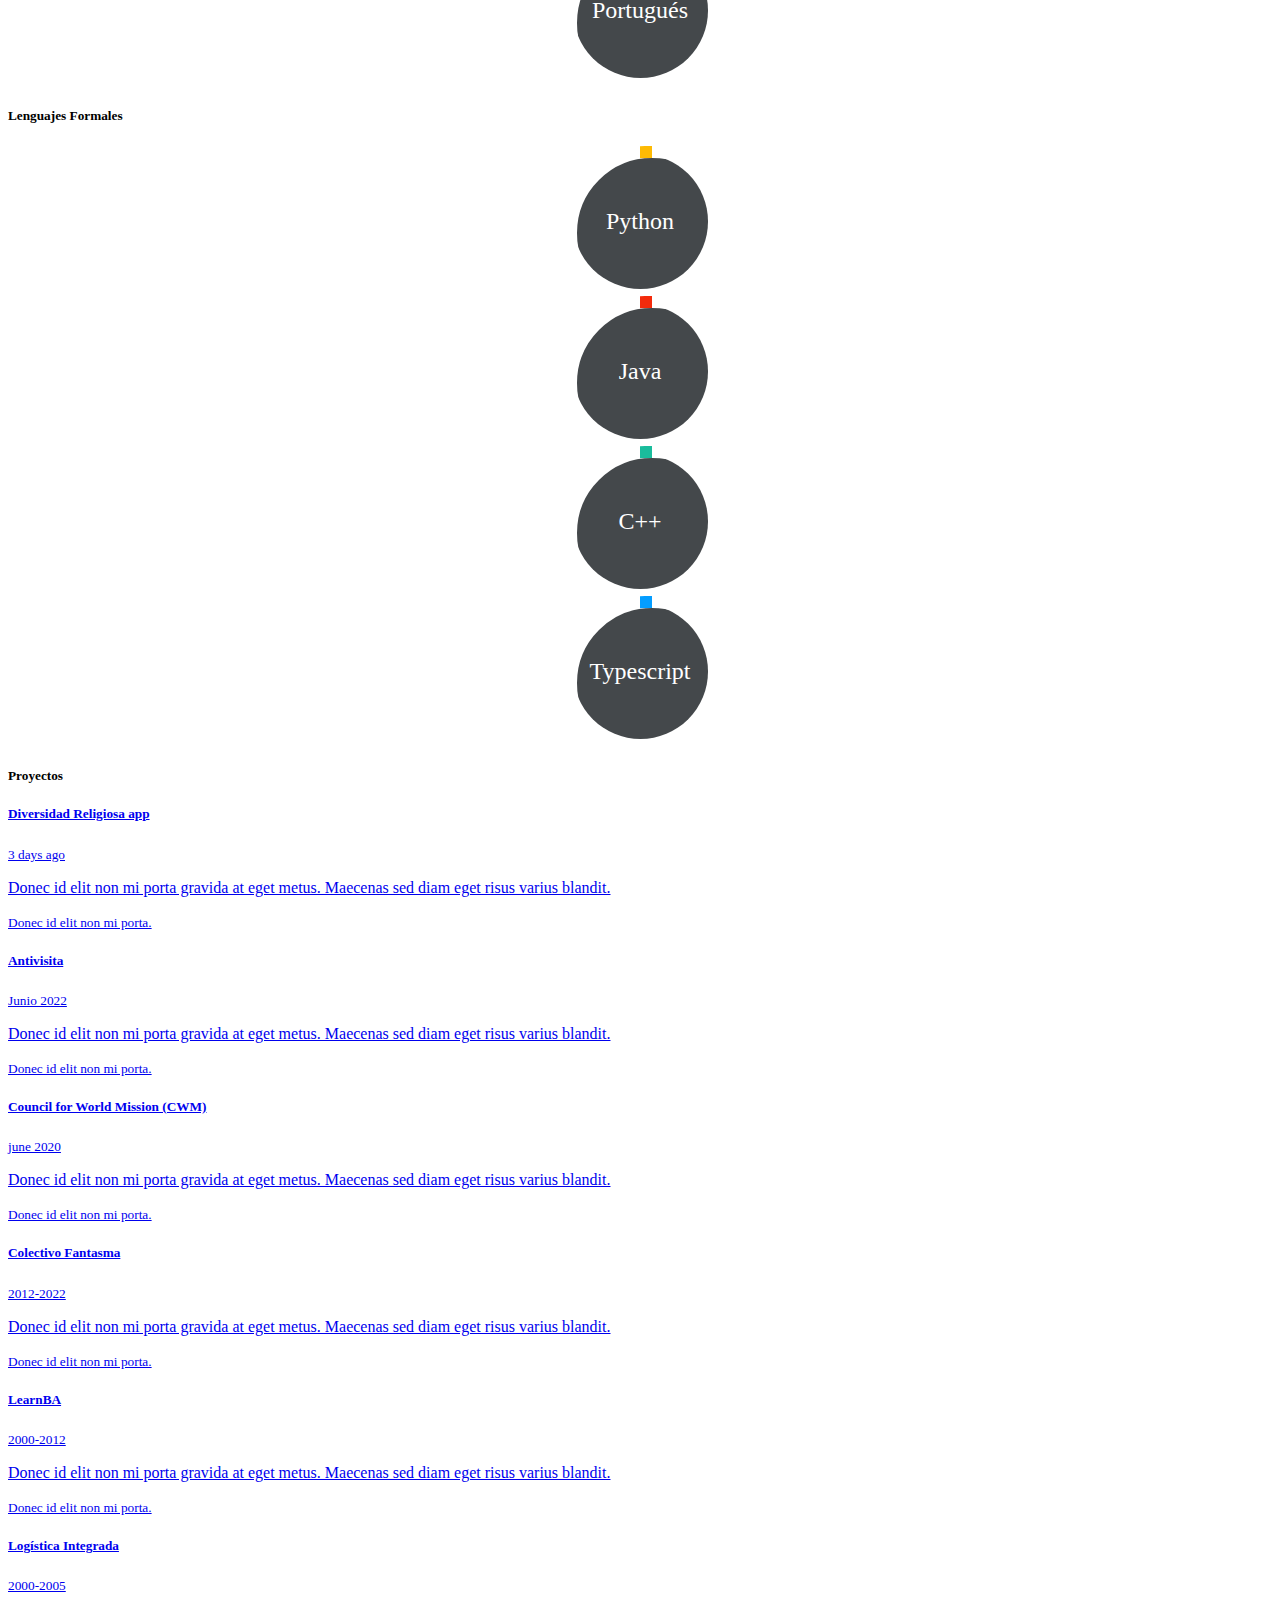
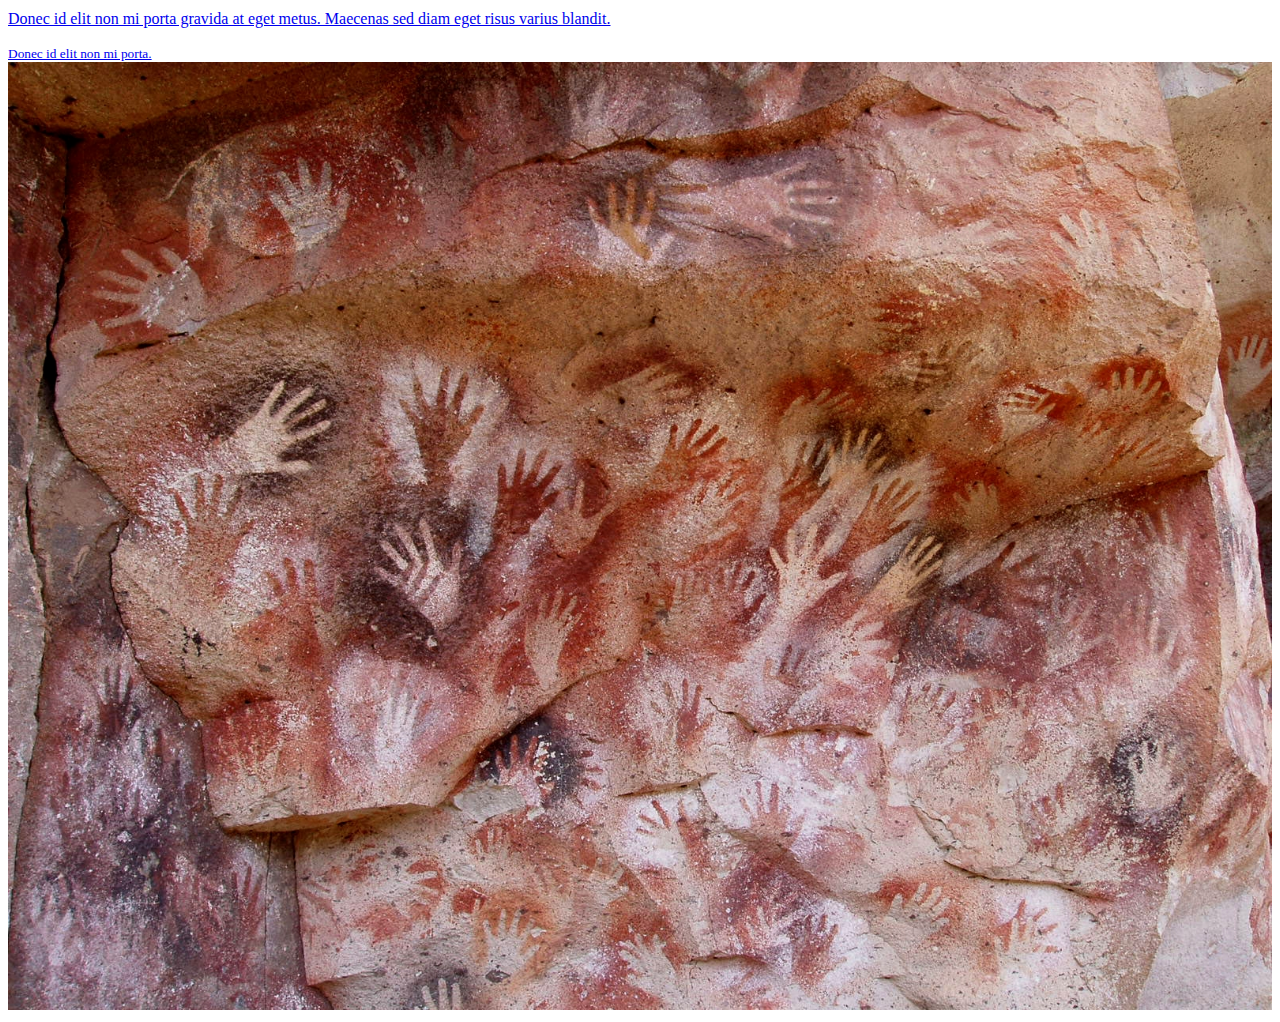
==== commit 1dbdaa7b: "y sy" ====
--- a/index.html
+++ b/index.html
@@ -78,7 +78,7 @@
     <div class="card border-light mb-6" style="max-width: flex;">
       <div class="card-header bg-light border-light">Experiencia Laboral</div>
       <div class="card-body text-dark">
-        <h5 class="card-title">Antropología</h5>
+        <h5 class="card-title">Institucional</h5>
         <p class="card-text">
                              <ul class="list-group">
                               <li class="list-group-item"><img class="Logo" src="logos/LogoUF-vertical-web.png">2015-2022 - Profesor titular de Antropología -Departamento de Psicología y Neurociencias - Universidad René Favaloro</li>
@@ -94,9 +94,9 @@
   </div>
   <div>
     <div class="card border-light mb-6" style="max-width: flex;">
-      <div class="card-header bg-light border-light">Educación - Certificados</div>
+      <div class="card-header bg-light border-light">Educación - Academia</div>
       <div class="card-body text-dark">
-        <h5 class="card-title">Antropología</h5>
+        <h5 class="card-title">Diplomas y Títulos</h5>
         <p class="card-text">
                              <ul class="list-group">
                               <li class="list-group-item"><img class="Logo" src="logos/600px-UBA.png">2022 - Doctor en Ciencias Sociales - Universidad de Buenos Aires</li>
@@ -109,6 +109,7 @@
                             </ul>
         </p>
       </div>
+      <h3 align: center> skills</h3>
   </div>
 </div>  <h5> Lenguajes naturales</h5>
 <div class="row">
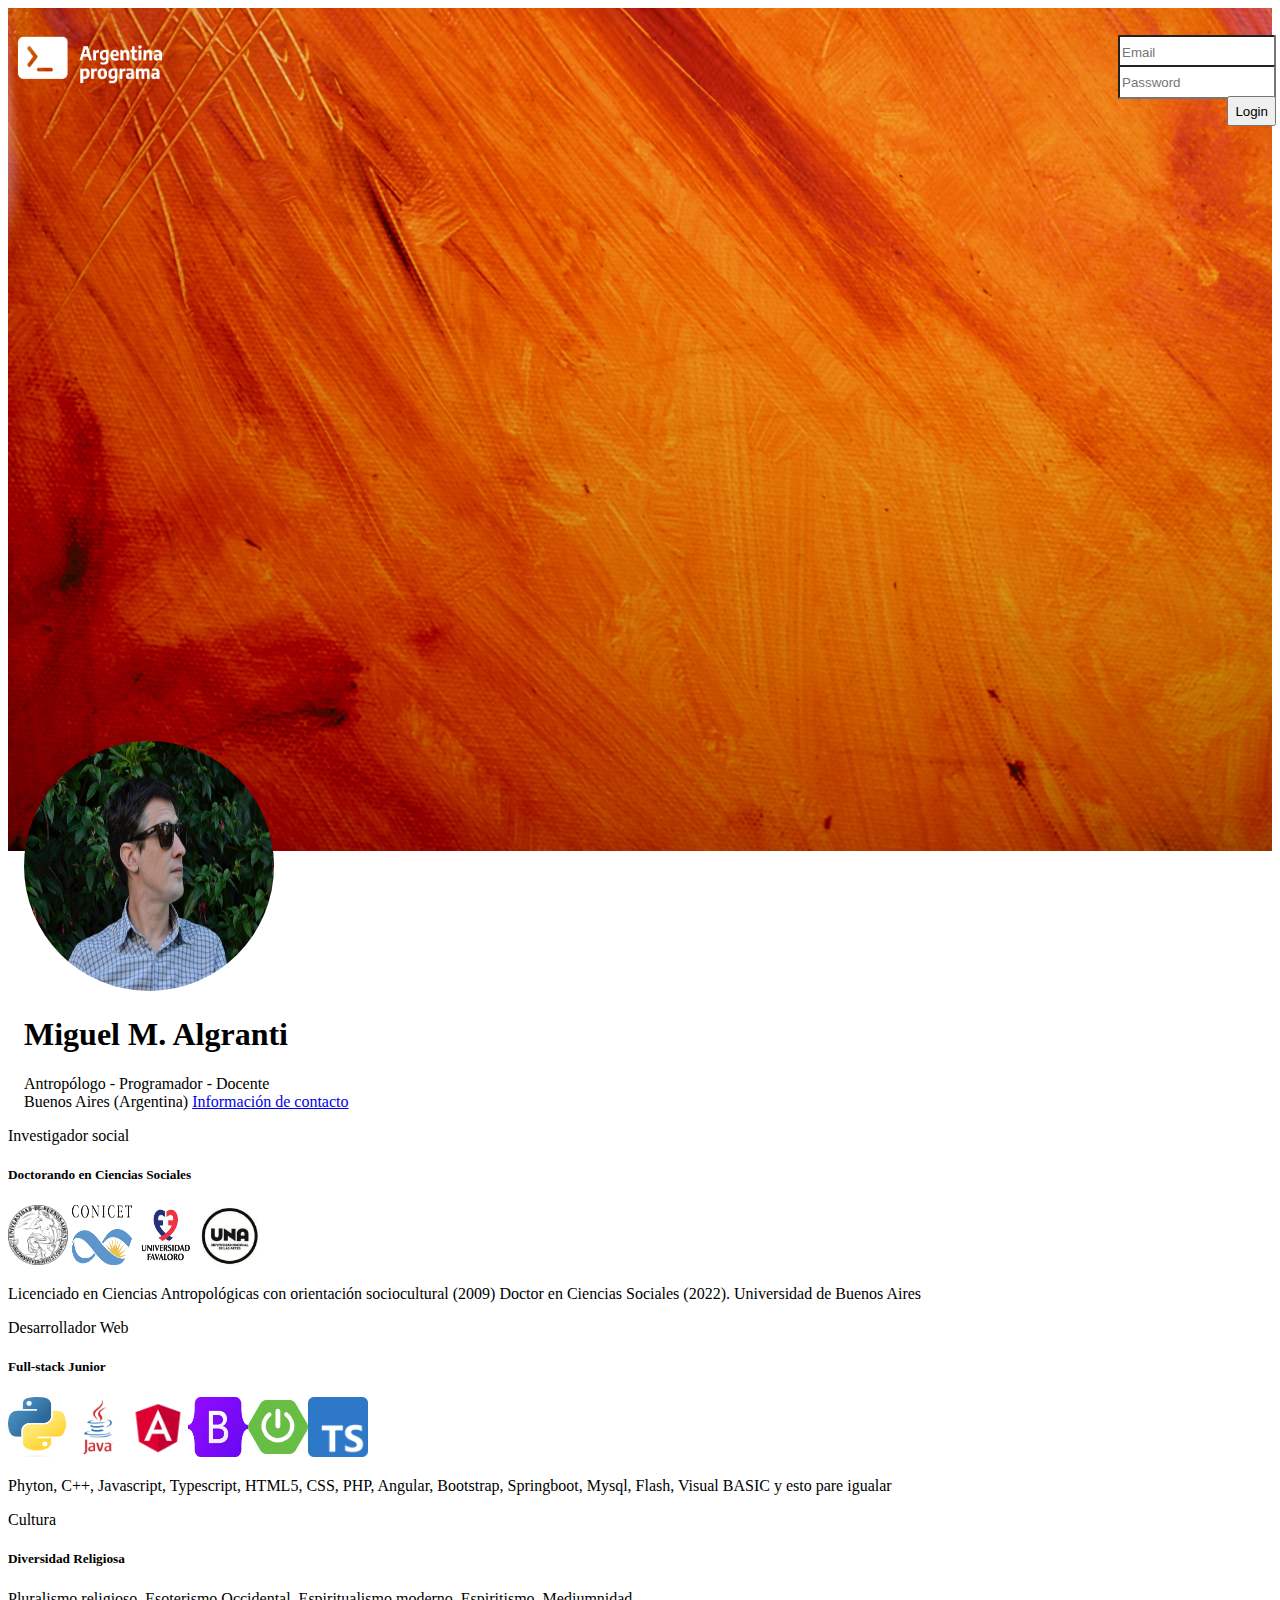
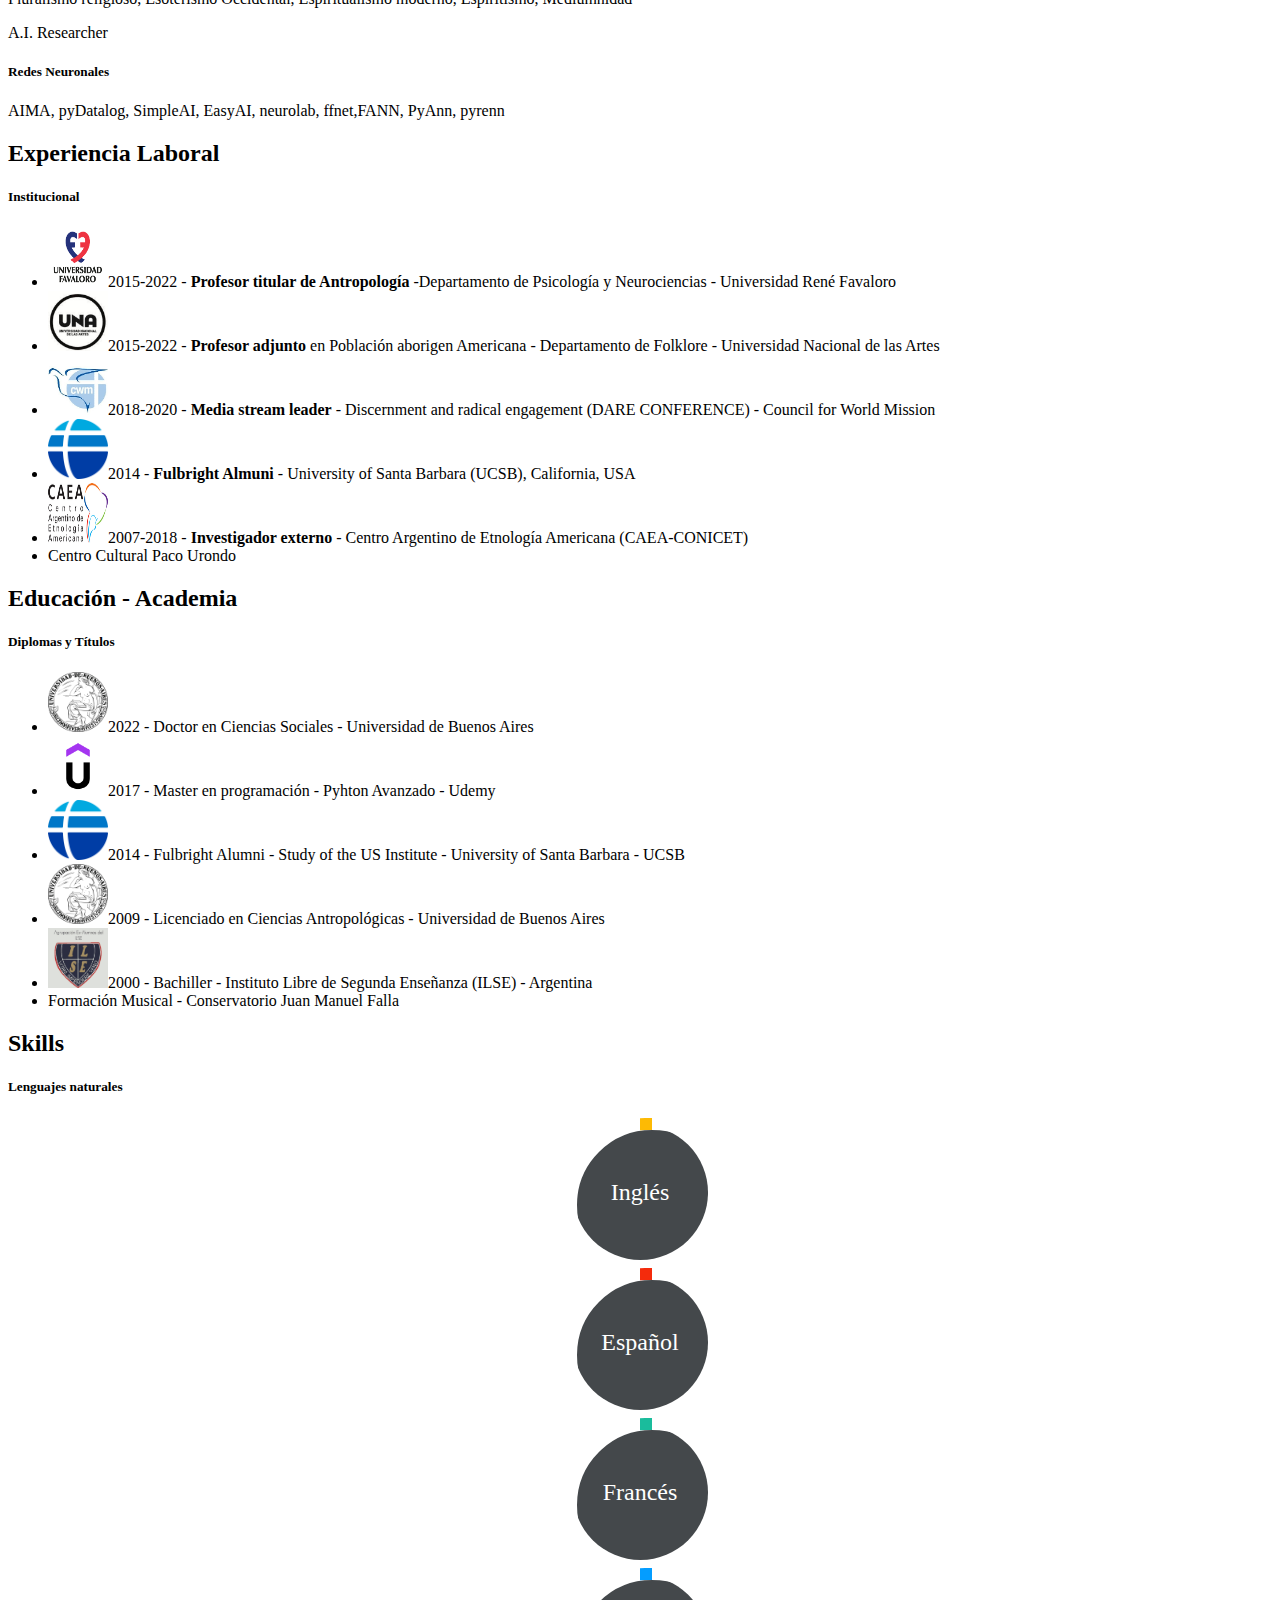
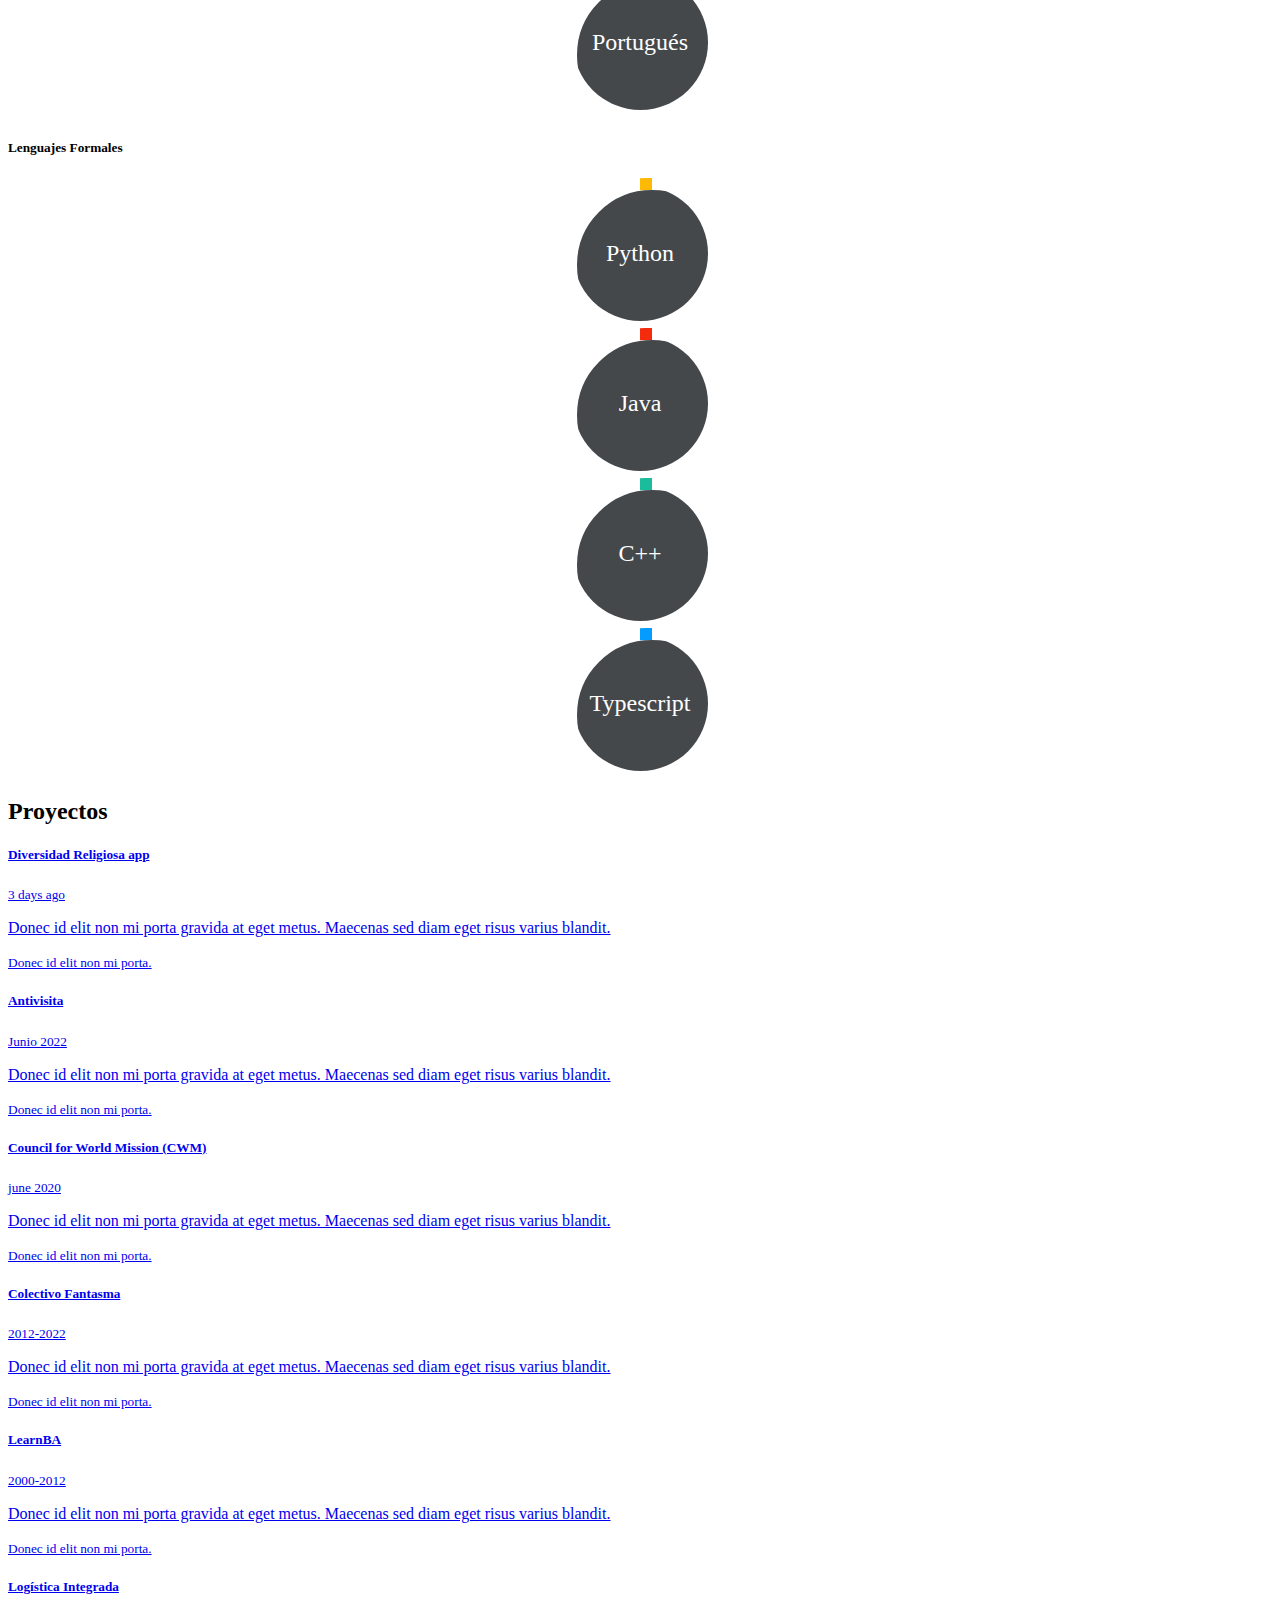
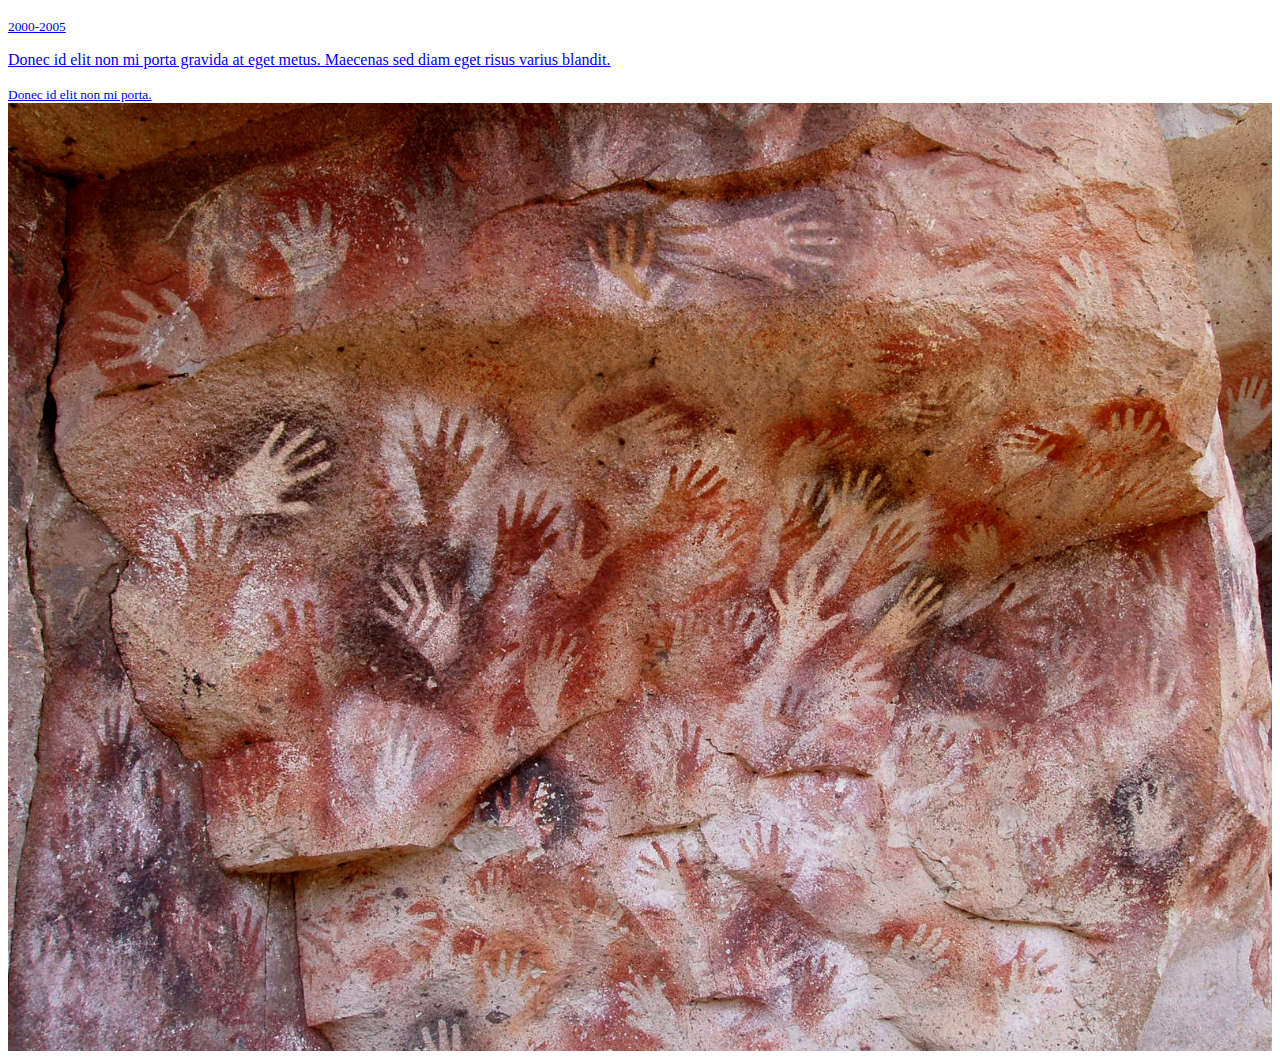
==== commit f3a76415: "version 3" ====
--- a/index.html
+++ b/index.html
@@ -76,16 +76,16 @@
     </div>  
   <div>
     <div class="card border-light mb-6" style="max-width: flex;">
-      <div class="card-header bg-light border-light">Experiencia Laboral</div>
+      <h2 class="card-header bg-light border-light">Experiencia Laboral</h2>
       <div class="card-body text-dark">
         <h5 class="card-title">Institucional</h5>
         <p class="card-text">
                              <ul class="list-group">
-                              <li class="list-group-item"><img class="Logo" src="logos/LogoUF-vertical-web.png">2015-2022 - Profesor titular de Antropología -Departamento de Psicología y Neurociencias - Universidad René Favaloro</li>
-                              <li class="list-group-item"><img class="Logo" src="logos/UNA-logo.png">2015-2022 - Profesor adjunto en Población aborigen Americana - Departamento de Folklore - Universidad Nacional de las Artes</li>
-                              <li class="list-group-item"><img class="Logo" src="logos/council-for-world-mission-cwm-ltd-squarelogo-1636552220623.png">2018-2020 - Media stream leader - Discernment and radical engagement (DARE CONFERENCE) - Council for World Mission</li>
-                              <li class="list-group-item"><img class="Logo" src="logos/fulbright logo.png">2014 - Fulbright Almuni - University of Santa Barbara (UCSB), California, USA </li>
-                              <li class="list-group-item"><img class="Logo" src="logos/logo-caea.png">2007-2018 - Investigador externo- Centro Argentino de Etnología Americana (CAEA-CONICET)</li>
+                              <li class="list-group-item"><img class="Logo" src="logos/LogoUF-vertical-web.png">2015-2022 - <b>Profesor titular de Antropología</b> -Departamento de Psicología y Neurociencias - Universidad René Favaloro</li>
+                              <li class="list-group-item"><img class="Logo" src="logos/UNA-logo.png">2015-2022 - <b>Profesor adjunto</b> en Población aborigen Americana - Departamento de Folklore - Universidad Nacional de las Artes</li>
+                              <li class="list-group-item"><img class="Logo" src="logos/council-for-world-mission-cwm-ltd-squarelogo-1636552220623.png">2018-2020 - <b>Media stream leader</b> - Discernment and radical engagement (DARE CONFERENCE) - Council for World Mission</li>
+                              <li class="list-group-item"><img class="Logo" src="logos/fulbright logo.png">2014 - <b>Fulbright Almuni</b> - University of Santa Barbara (UCSB), California, USA </li>
+                              <li class="list-group-item"><img class="Logo" src="logos/logo-caea.png">2007-2018 - <b>Investigador externo </b>- Centro Argentino de Etnología Americana (CAEA-CONICET)</li>
                               <li class="list-group-item">Centro Cultural Paco Urondo</li>
                               
                             </ul>
@@ -94,7 +94,7 @@
   </div>
   <div>
     <div class="card border-light mb-6" style="max-width: flex;">
-      <div class="card-header bg-light border-light">Educación - Academia</div>
+      <h2 class="card-header bg-light border-light">Educación - Academia</h2>
       <div class="card-body text-dark">
         <h5 class="card-title">Diplomas y Títulos</h5>
         <p class="card-text">
@@ -109,7 +109,8 @@
                             </ul>
         </p>
       </div>
-      <h3 align: center> skills</h3>
+      <div class="card border-light mb-6" style="max-width: flex;">
+        <h2 class="card-header bg-light border-light">Skills</h2>
   </div>
 </div>  <h5> Lenguajes naturales</h5>
 <div class="row">
@@ -207,8 +208,9 @@
           <div class="progress-value">Typescript</div>
       </div>
     
-</div>
-<h5>Proyectos</h5>
+</div> 
+<div class="card border-light mb-6" style="max-width: flex;">
+  <h2 class="card-header bg-light border-light">Proyectos</h2>
 <div class="list-group"> 
   <a href="#!" class="list-group-item list-group-item-action flex-column align-items-start">
     <div class="d-flex w-100 justify-content-between">
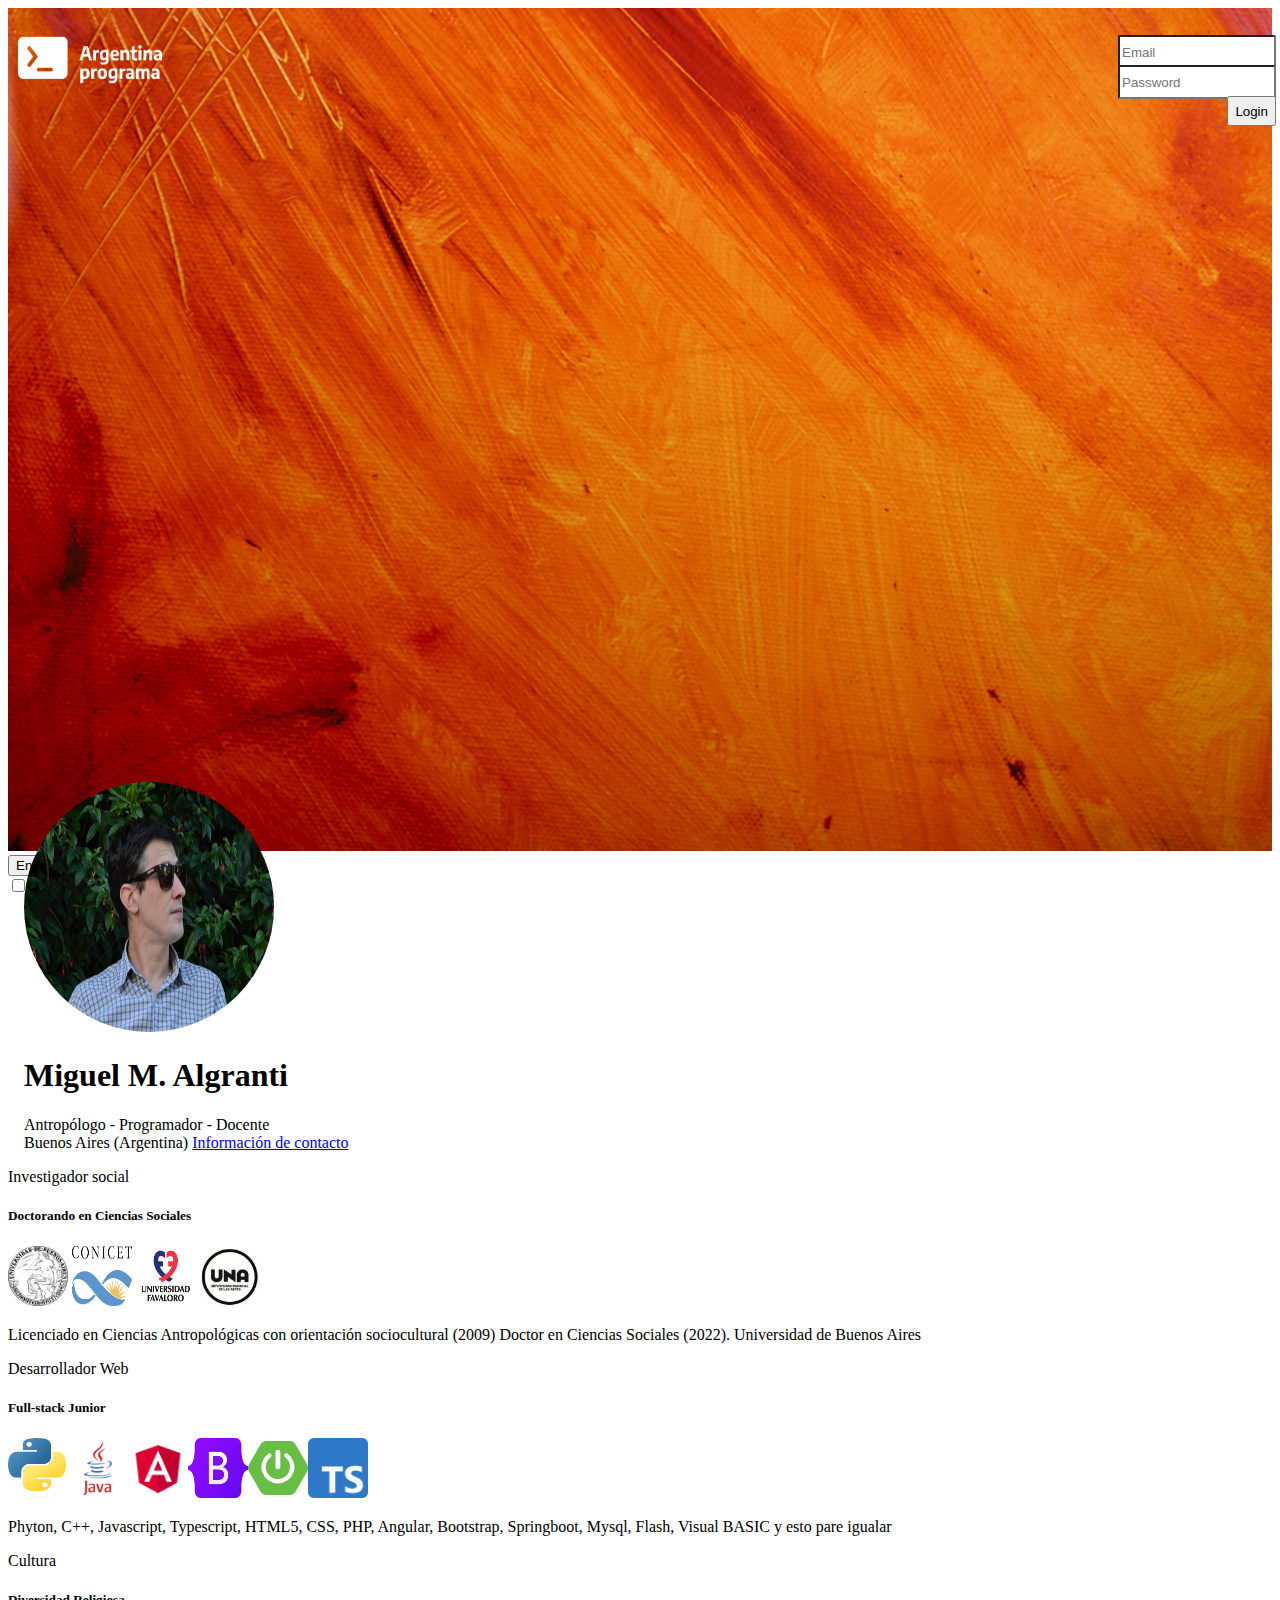
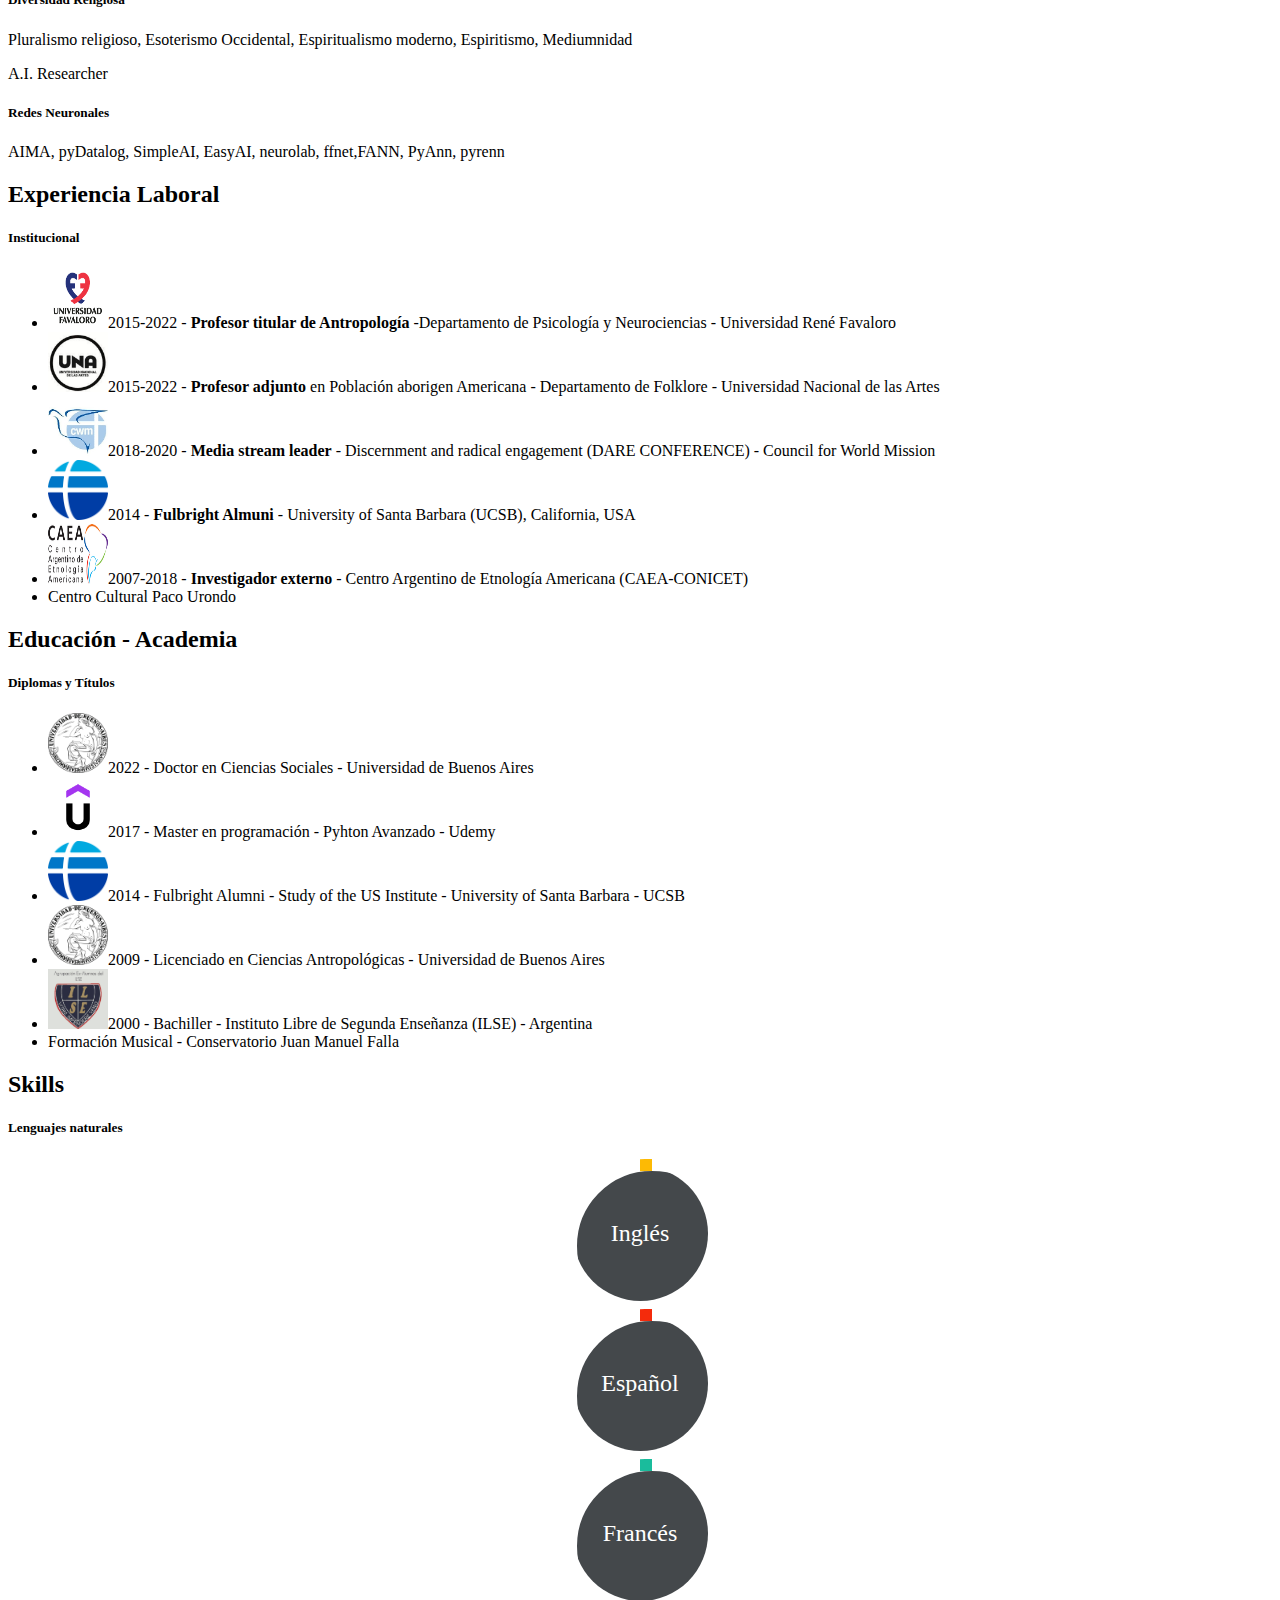
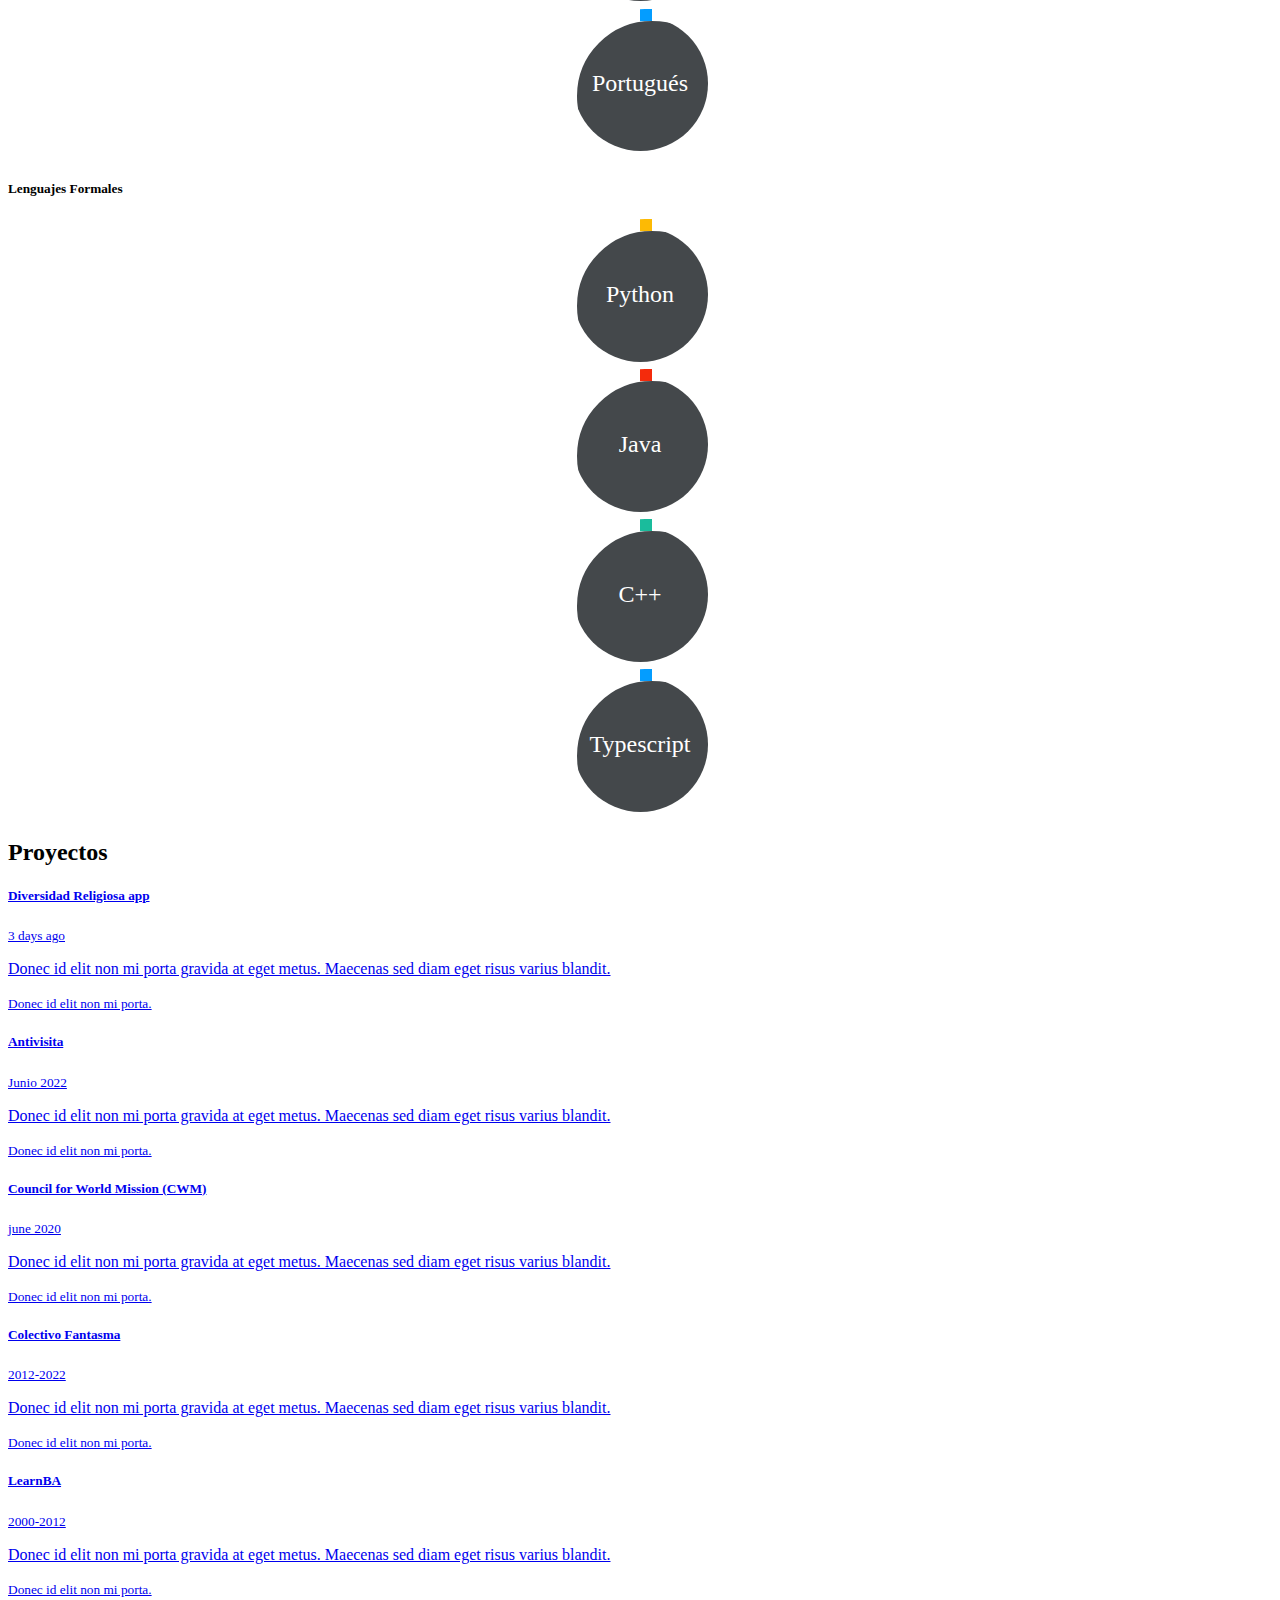
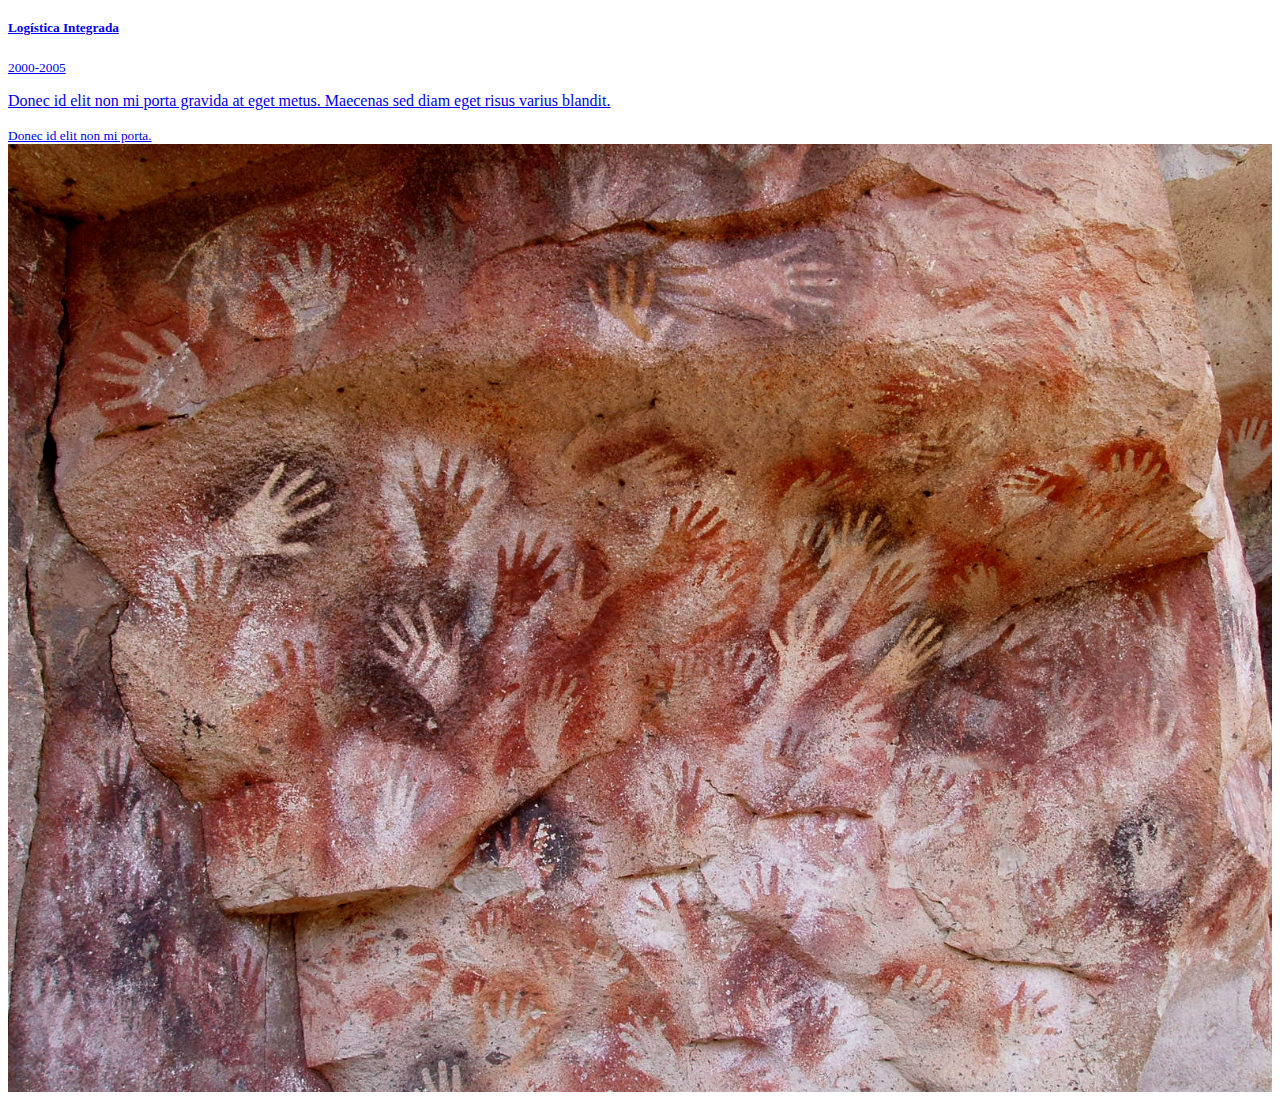
==== commit 6dfb6453: "dale" ====
--- a/index.html
+++ b/index.html
@@ -19,6 +19,11 @@
     </div>
     <div id="AP-img">
       <img class="AP-img" src="logos/APLogo-20-20.png">
+      <button type="button" class="btn btn-outline-success">English</button>
+      <div class="form-check form-switch">
+        <input class="form-check-input" type="checkbox" id="formSwitchCheckDefault">
+        <label class="form-check-label" for="formSwitchCheckDefault">english</label>
+      </div>
   </div>
 <div id="info" style="padding: 16px">
 <div id="info-img">
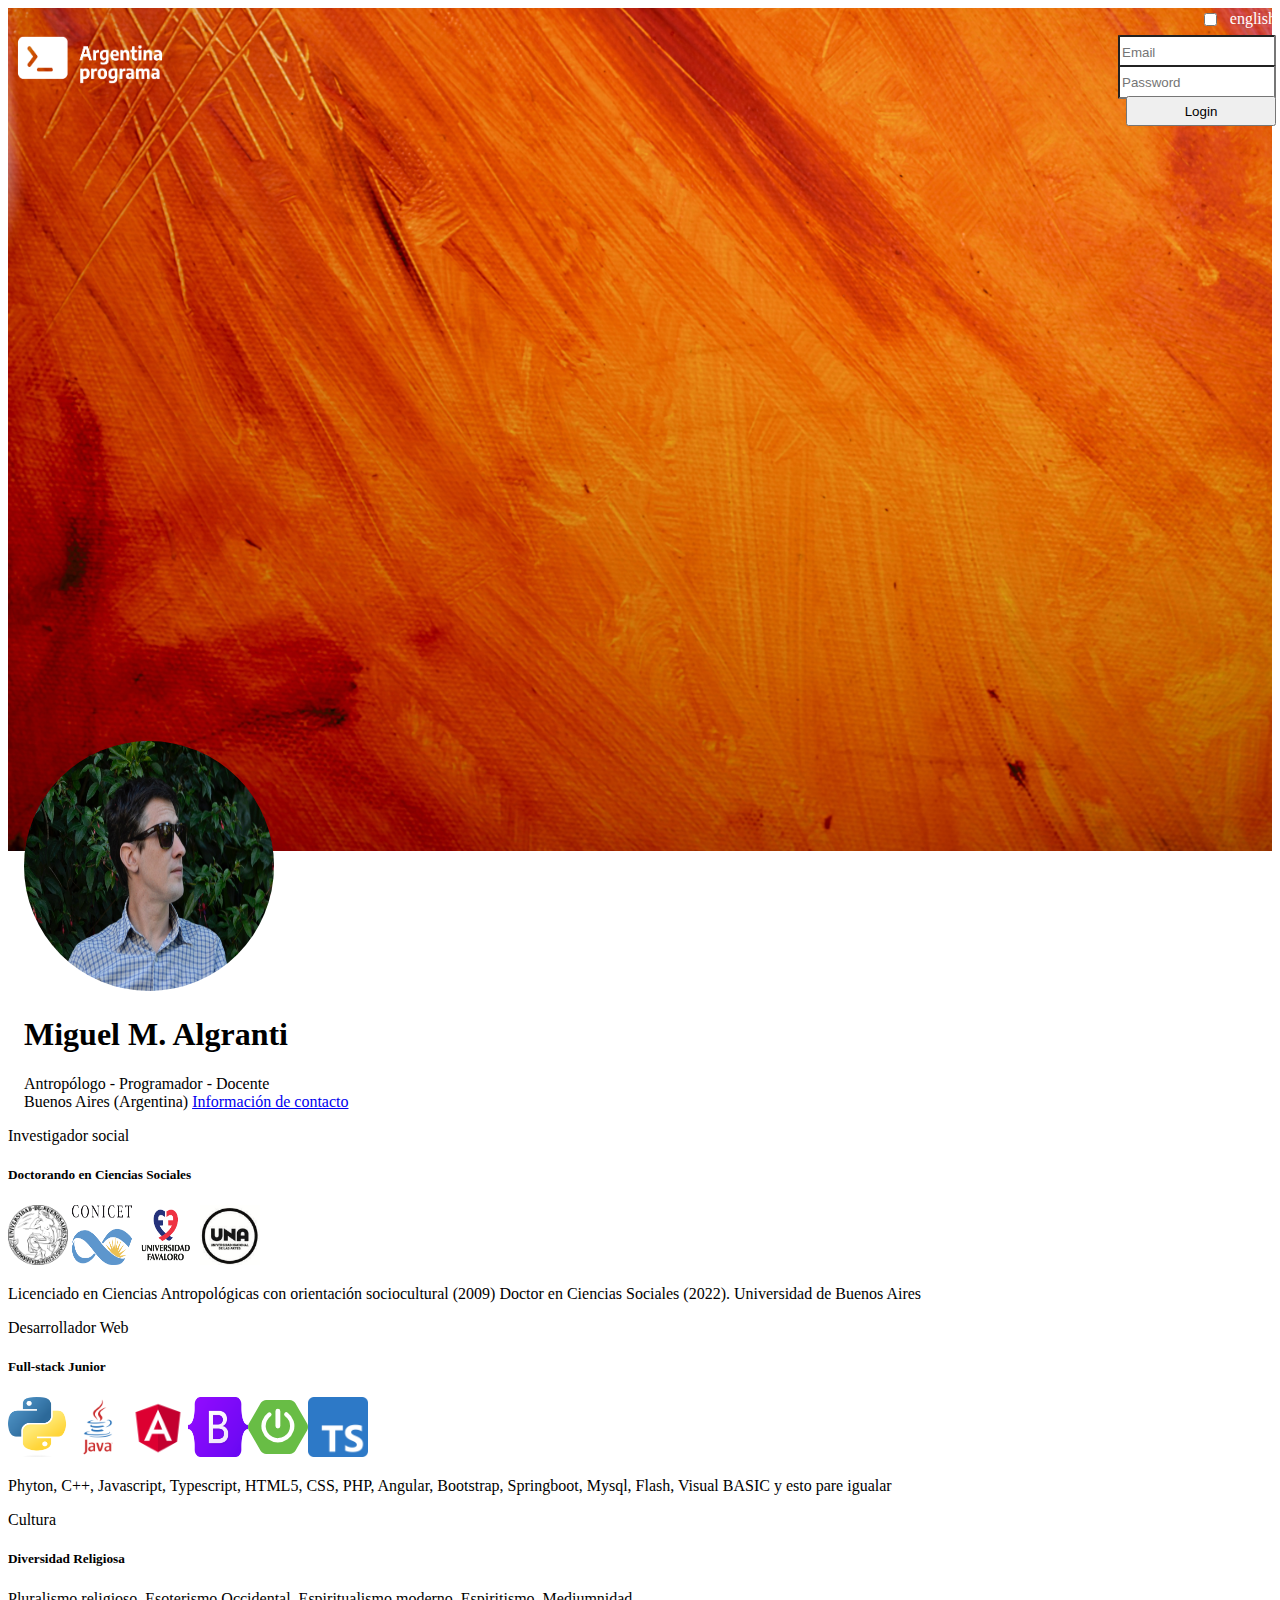
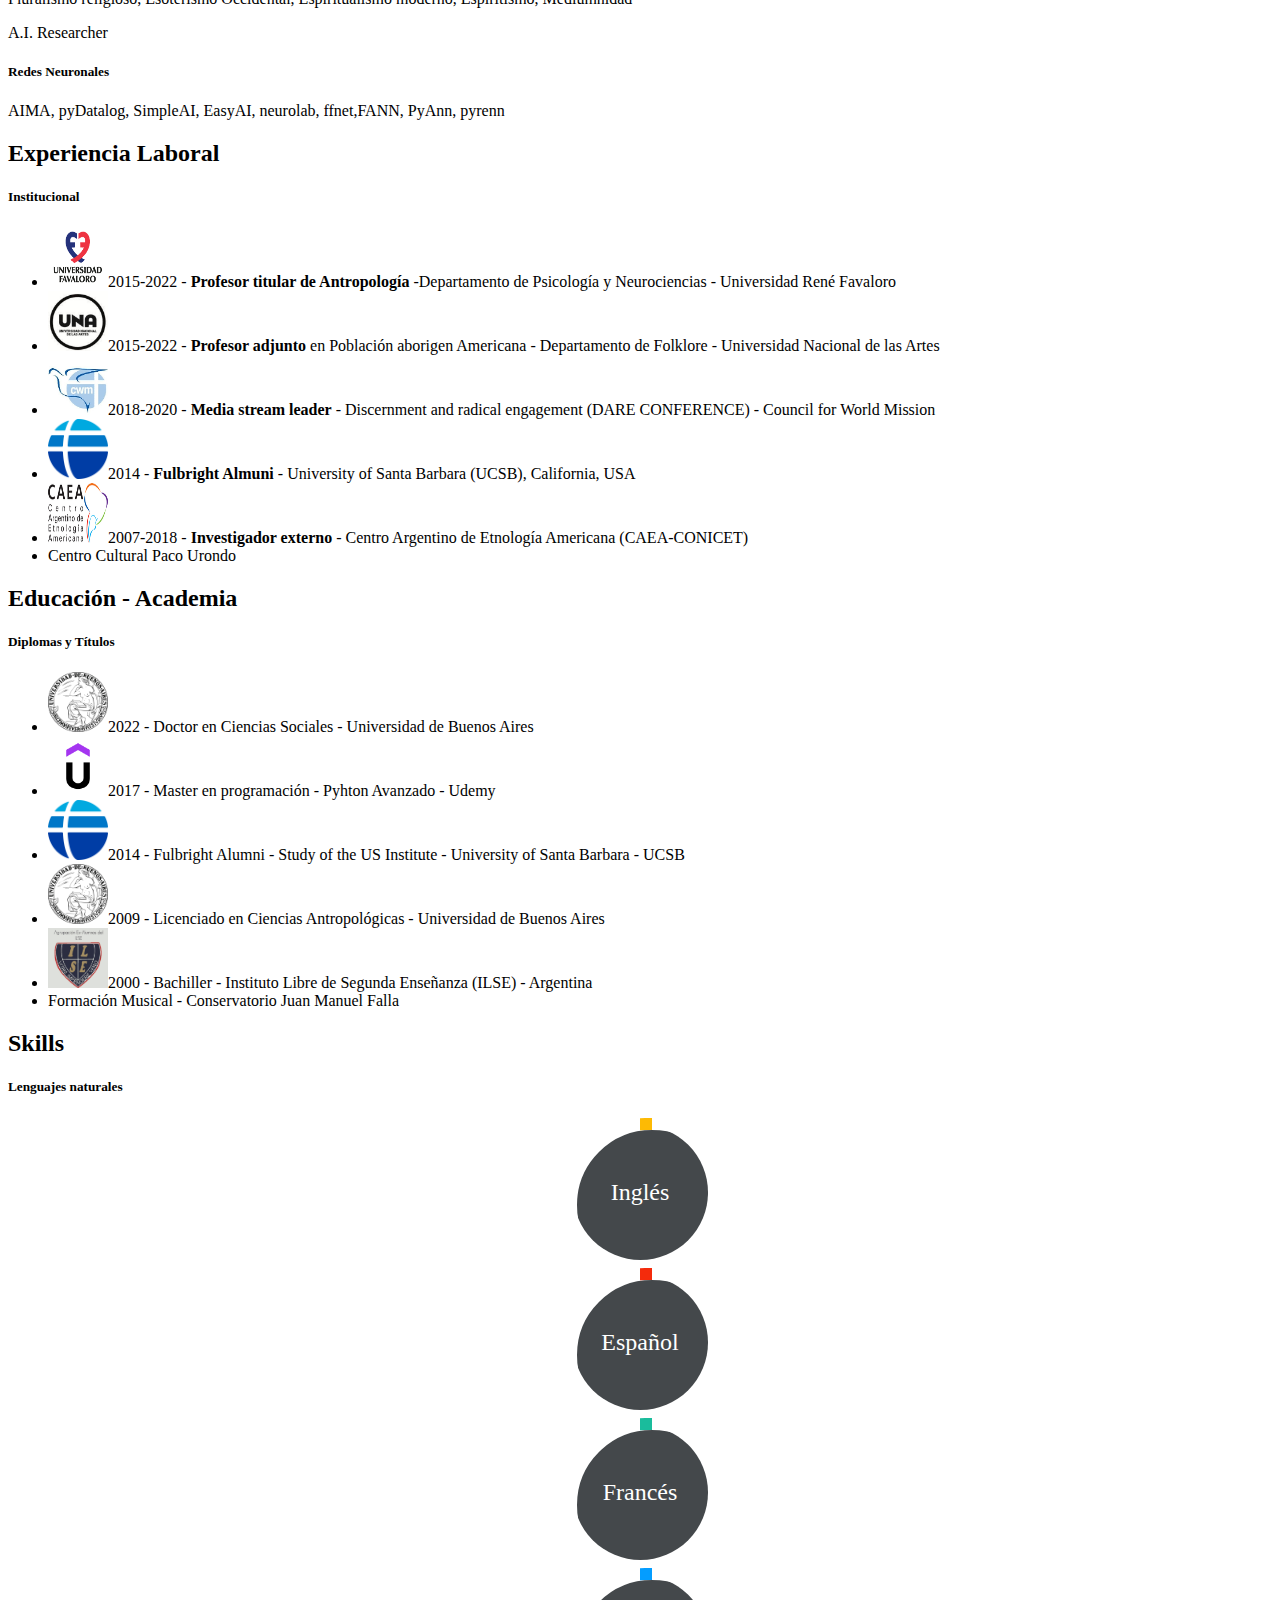
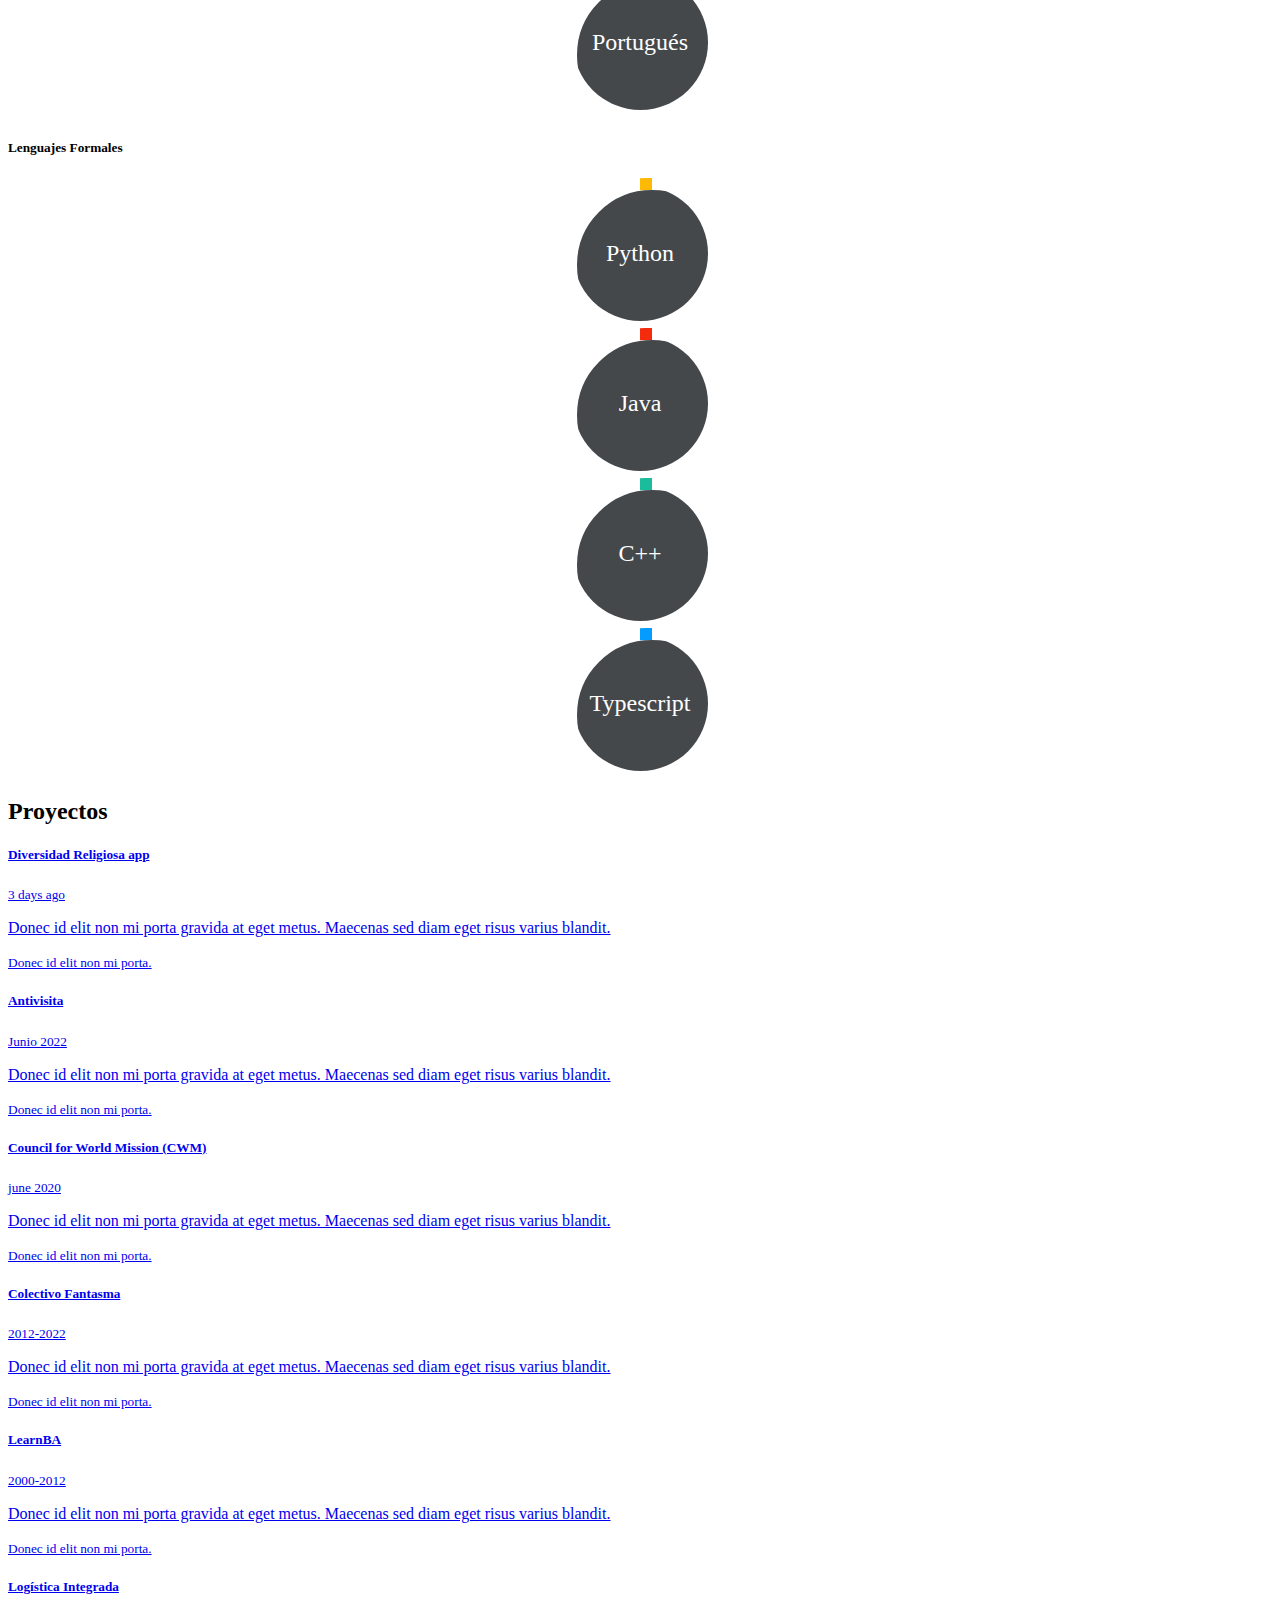
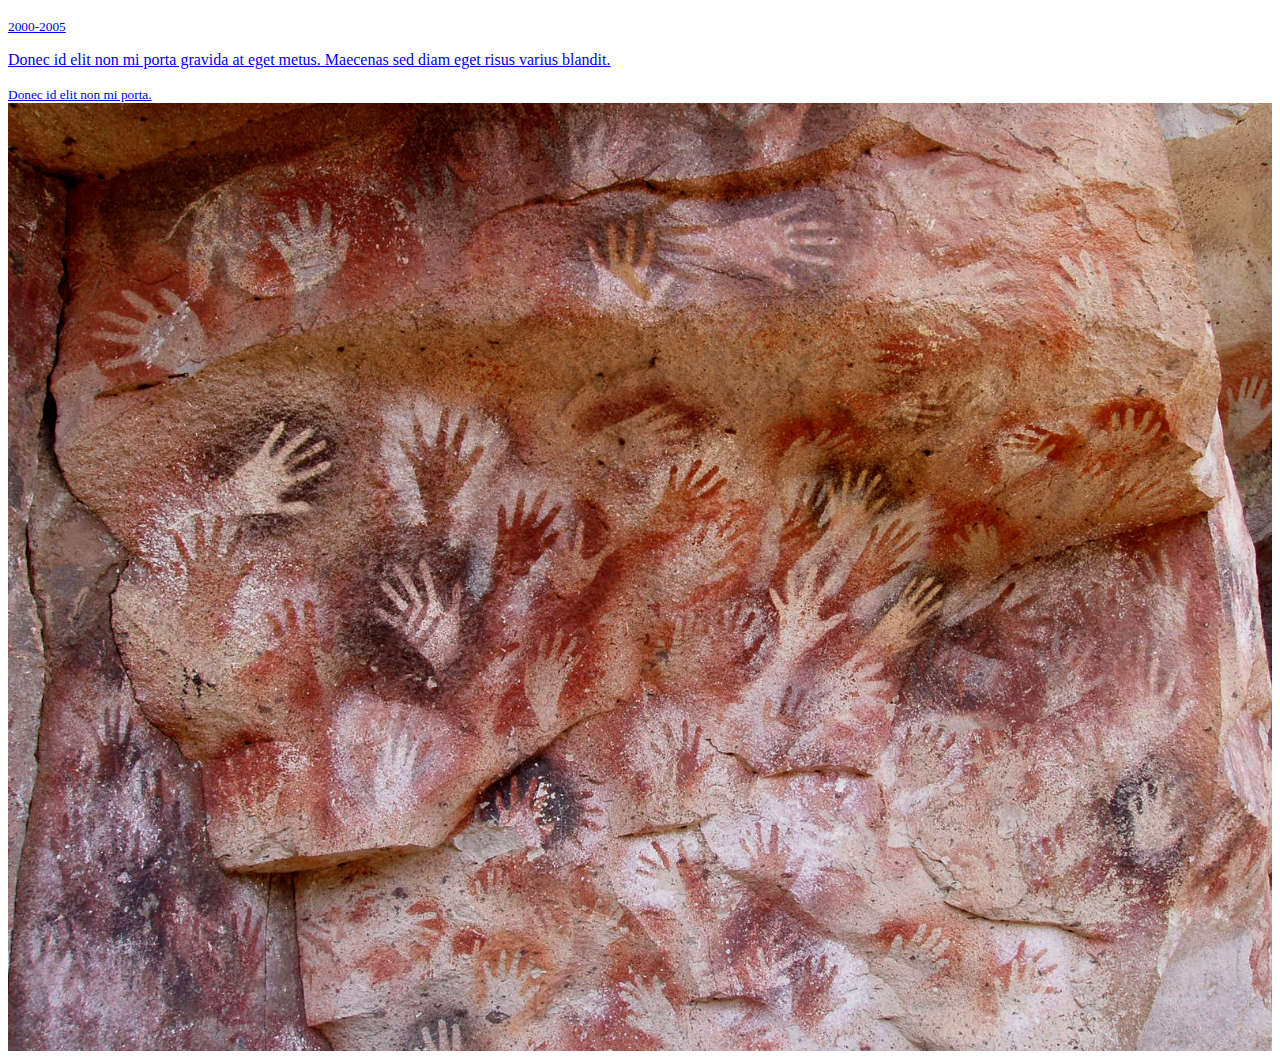
==== commit ee876ea0: "va quedando lindo" ====
--- a/index.html
+++ b/index.html
@@ -19,7 +19,6 @@
     </div>
     <div id="AP-img">
       <img class="AP-img" src="logos/APLogo-20-20.png">
-      <button type="button" class="btn btn-outline-success">English</button>
       <div class="form-check form-switch">
         <input class="form-check-input" type="checkbox" id="formSwitchCheckDefault">
         <label class="form-check-label" for="formSwitchCheckDefault">english</label>
--- a/styles.css
+++ b/styles.css
@@ -46,7 +46,7 @@
 
 }
 .login {
-    color:#1abc9c 
+    color: black ;
     width: 150px;
     height: 30px;
     z-index: 0;
@@ -54,6 +54,19 @@
     top:96px;
     right:4px;
 
+}
+.form-check-input {
+position:absolute;
+top: 10px;
+right: 60px
+
+
+}
+.form-check-label {
+    position:absolute;
+top: 10px;
+right: 4px;
+color: white;
 }
 .AP-img {
     border-radius: 100%;
@@ -153,6 +166,13 @@
         -webkit-transform-origin: center right;
         transform-origin: center right;
         animation: loading-1 1.8s linear forwards;
+    }
+    .btn-outline-success {
+        width: 150px;
+        height: 30px;
+        position: absolute;
+        top: 2px;
+        right: 2px;
     }
     .progress .progress-value{
         width: 90%;
